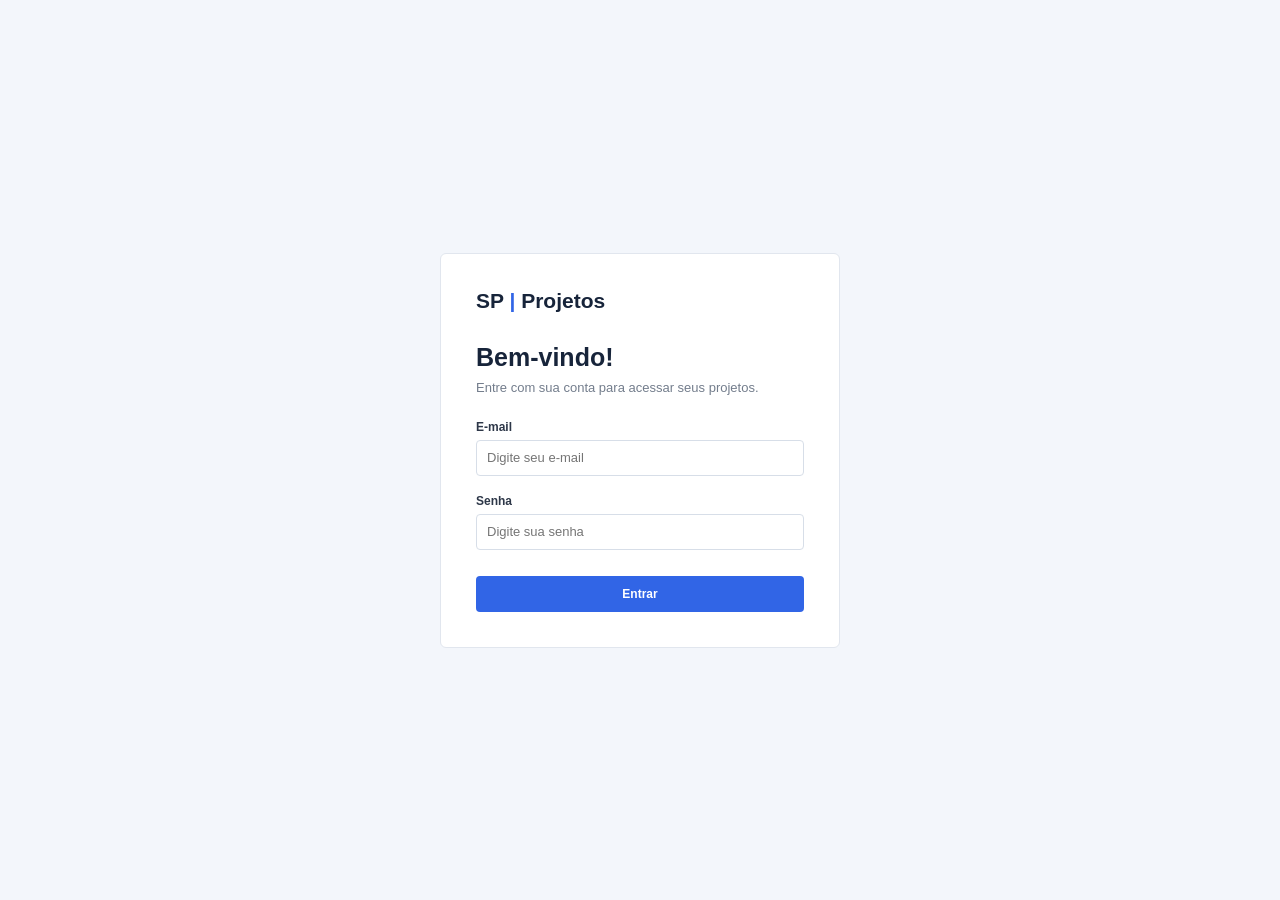
==== frontend/login.html @ 1e91a28c "feat: aprimora interface e funcionalidades do sistema de projetos" ====
<!DOCTYPE html>
<html lang="pt-BR">

<head>
    <meta charset="UTF-8">
    <meta name="viewport" content="width=device-width, initial-scale=1.0">

    <title>Login | Sistema de Projetos</title>

    <link rel="stylesheet" href="/frontend/css/style.css">
</head>

<body>

    <main class="pagina-login">

        <section class="painel-login">

            <div class="marca-login">
                SP <span>|</span> Projetos
            </div>

            <h1>Bem-vindo!</h1>

            <p class="descricao-login">
                Entre com sua conta para acessar seus projetos.
            </p>

            <form id="formLogin">

                <div class="campo">
                    <label for="email">E-mail</label>

                    <input
                        type="email"
                        id="email"
                        placeholder="Digite seu e-mail"
                        required
                    >
                </div>

                <div class="campo">
                    <label for="senha">Senha</label>

                    <input
                        type="password"
                        id="senha"
                        placeholder="Digite sua senha"
                        required
                    >
                </div>

                <p id="mensagemLogin" role="status"></p>

                <button
                    type="submit"
                    class="botao botao-principal botao-login"
                >
                    Entrar
                </button>

            </form>

        </section>

    </main>

    <script src="/frontend/js/login.js"></script>

</body>
</html>
---- frontend/css/style.css ----
* {
    box-sizing: border-box;
}

:root {
    --azul-escuro: #17243a;
    --azul-sidebar: #1d2d45;
    --azul: #3165e6;
    --fundo: #f3f6fb;
    --branco: #ffffff;
    --texto: #2d3748;
    --cinza: #737d8c;
    --borda: #e1e6ee;
}

html {
    scroll-behavior: smooth;
}

body {
    margin: 0;
    font-family: Arial, sans-serif;
    color: var(--texto);
    background: var(--fundo);
}

/* Layout principal */

.layout {
    min-height: 100vh;
    display: flex;
}

/* Menu lateral */

.sidebar {
    width: 210px;
    flex: 0 0 210px;
    min-height: 100vh;
    padding: 25px 15px;
    background: var(--azul-sidebar);
}

.marca {
    padding: 0 5px;
    color: var(--branco);
    font-size: 19px;
    font-weight: 700;
    white-space: nowrap;
}

.marca span {
    color: #aebbd0;
}

.menu {
    display: flex;
    flex-direction: column;
    gap: 8px;
    margin-top: 40px;
}

.menu a {
    display: block;
    padding: 12px;
    border-radius: 5px;
    color: #e8edf5;
    font-size: 14px;
    text-decoration: none;
    transition: background-color 0.15s ease;
}

.menu a:hover {
    background: rgba(255, 255, 255, 0.09);
}

.menu a.ativo {
    color: var(--branco);
    font-weight: 700;
    background: var(--azul);
}

/* Área da aplicação */

.area-aplicacao {
    min-width: 0;
    flex: 1;
    display: flex;
    flex-direction: column;
}

/* Barra superior */

.barra-superior {
    min-height: 62px;
    display: flex;
    align-items: center;
    justify-content: space-between;
    gap: 16px;
    padding: 15px 25px;
    background: var(--branco);
    border-bottom: 1px solid var(--borda);
}

.barra-superior strong {
    color: var(--azul-escuro);
    font-size: 20px;
}

.barra-superior span {
    color: var(--cinza);
    font-size: 14px;
}

/* Conteúdo principal */

main {
    width: 100%;
    max-width: 1500px;
    margin: 0 auto;
    padding: 25px;
    flex: 1;
}

.introducao {
    margin-bottom: 22px;
}

.introducao h1 {
    margin: 0 0 5px;
    color: var(--azul-escuro);
    font-size: 25px;
}

.introducao p {
    margin: 0;
    color: var(--cinza);
    font-size: 14px;
}

/* Cards estatísticos */

.cards-estatisticas {
    display: grid;
    grid-template-columns: repeat(4, minmax(0, 1fr));
    gap: 15px;
    margin-bottom: 22px;
}

.card-estatistica {
    min-height: 100px;
    display: flex;
    flex-direction: column;
    justify-content: center;
    gap: 8px;
    padding: 15px;
    background: var(--branco);
    border: 1px solid var(--borda);
    border-radius: 6px;
}

.card-estatistica span {
    color: var(--cinza);
    font-size: 12px;
}

.card-estatistica strong {
    font-size: 25px;
}

.card-estatistica.azul strong {
    color: #3165e6;
}

.card-estatistica.verde strong {
    color: #1e965f;
}

.card-estatistica.laranja strong {
    color: #dc9123;
}

.card-estatistica.roxo strong {
    color: #7d5ac8;
}

/* Painéis */

.painel {
    margin-bottom: 22px;
    padding: 20px;
    background: var(--branco);
    border: 1px solid var(--borda);
    border-radius: 6px;
}

.painel h2 {
    margin: 0;
    color: var(--azul-escuro);
    font-size: 18px;
}

/* Formulário */

.campos-formulario {
    display: grid;
    grid-template-columns: repeat(2, minmax(0, 1fr));
    gap: 15px;
    margin-top: 18px;
}

.campo {
    display: flex;
    flex-direction: column;
    gap: 6px;
}

.campo label {
    color: var(--texto);
    font-size: 12px;
    font-weight: 700;
}

.campo input,
.campo select,
.controles-lista input {
    width: 100%;
    min-height: 36px;
    padding: 8px 10px;
    color: var(--texto);
    background: #fff;
    border: 1px solid #d7dee8;
    border-radius: 4px;
    font: inherit;
    font-size: 13px;
}

.campo input:focus,
.campo select:focus,
.controles-lista input:focus {
    outline: 2px solid rgba(49, 101, 230, 0.18);
    border-color: var(--azul);
}

/* Botões do formulário */

.acoes-formulario {
    display: flex;
    justify-content: flex-end;
    gap: 10px;
    margin-top: 18px;
}

.botao {
    min-height: 36px;
    padding: 9px 15px;
    border: 0;
    border-radius: 4px;
    font-size: 12px;
    font-weight: 700;
    cursor: pointer;
}

.botao-principal {
    color: var(--branco);
    background: var(--azul);
}

.botao-principal:hover {
    background: #2453c7;
}

.botao-secundario {
    color: #ffffff;
    background: #be3741;
}

.botao-secundario:hover {
    background: #a92f38;
}

/* Lista de projetos */

.cabecalho-lista {
    display: flex;
    align-items: center;
    justify-content: space-between;
    gap: 15px;
    margin-bottom: 16px;
}

#mensagem {
    margin: 6px 0 0;
    color: var(--cinza);
    font-size: 12px;
}

.controles-lista {
    width: min(260px, 100%);
}

/* Tabela */

.tabela-container {
    width: 100%;
    overflow-x: auto;
    border: 1px solid #ebeff4;
    border-radius: 4px;
}

table {
    width: 100%;
    border-collapse: collapse;
    text-align: left;
    font-size: 13px;
}

thead {
    background: #f5f7fb;
}

th,
td {
    padding: 12px 14px;
    border-bottom: 1px solid #ebeff4;
}

th {
    color: var(--texto);
    font-weight: 700;
    white-space: nowrap;
}

td {
    color: #4c596b;
    overflow-wrap: anywhere;
}

tbody tr:last-child td {
    border-bottom: 0;
}

tbody tr:hover {
    background: #fafbfd;
}

.coluna-id {
    width: 65px;
    text-align: center;
}

.coluna-acoes {
    width: 110px;
    text-align: center;
}

.estado-vazio {
    padding: 22px;
    color: var(--cinza);
    text-align: center;
}

/* Botão de exclusão */

.botao-excluir {
    padding: 8px 12px;
    color: var(--branco);
    background: #be3741;
    border: 0;
    border-radius: 4px;
    font-size: 12px;
    font-weight: 700;
    cursor: pointer;
}

.botao-excluir:hover {
    background: #e5e7eb;
    border-radius: 4px;
}

.botao-editar:hover {
    background: #e5e7eb;
    border-radius: 4px;
}

/* Rodapé */

footer {
    display: flex;
    justify-content: space-between;
    gap: 12px;
    padding: 18px 25px;
    color: #cbd4e2;
    background: var(--azul-escuro);
    font-size: 12px;
}

/* Responsividade */

@media (max-width: 900px) {

    .cards-estatisticas {
        grid-template-columns: repeat(2, minmax(0, 1fr));
    }

    .sidebar {
        width: 175px;
        flex-basis: 175px;
    }
}

@media (max-width: 650px) {

    .layout {
        display: block;
    }

    .sidebar {
        width: 100%;
        min-height: auto;
        padding: 16px;
    }

    .menu {
        flex-direction: row;
        flex-wrap: wrap;
        gap: 5px;
        margin-top: 15px;
    }

    .menu a {
        padding: 9px 10px;
        font-size: 12px;
    }

    .barra-superior {
        padding: 13px 16px;
    }

    .barra-superior strong {
        font-size: 16px;
    }

    main {
        padding: 20px 15px;
    }

    .cards-estatisticas {
        gap: 10px;
    }

    .card-estatistica {
        min-height: 88px;
        padding: 12px;
    }

    .campos-formulario {
        grid-template-columns: 1fr;
    }

    .cabecalho-lista {
        align-items: stretch;
        flex-direction: column;
    }

    .controles-lista {
        width: 100%;
    }

    footer {
        flex-direction: column;
        padding: 16px;
    }
}

/* Página de login */

.pagina-login {
    min-height: 100vh;
    display: flex;
    align-items: center;
    justify-content: center;
    padding: 20px;
}

.painel-login {
    width: 100%;
    max-width: 400px;
    padding: 35px;
    background: var(--branco);
    border: 1px solid var(--borda);
    border-radius: 6px;
}

.marca-login {
    margin-bottom: 30px;
    color: var(--azul-escuro);
    font-size: 21px;
    font-weight: 700;
}

.marca-login span {
    color: var(--azul);
}

.painel-login h1 {
    margin: 0 0 8px;
    color: var(--azul-escuro);
    font-size: 25px;
}

.descricao-login {
    margin: 0 0 25px;
    color: var(--cinza);
    font-size: 13px;
}

.painel-login .campo {
    margin-bottom: 18px;
}

.botao-login {
    width: 100%;
    margin-top: 8px;
}

#mensagemLogin {
    color: #be3741;
    font-size: 13px;
}

.acoes-usuario {
    display: flex;
    align-items: center;
    gap: 15px;
}

/* Popup de edição */
.popup {
    display: none;
    position: fixed;
    z-index: 1000;
    top: 0;
    left: 0;
    width: 100%;
    height: 100%;
    background-color: rgba(0, 0, 0, 0.5);
    justify-content: center;
    align-items: center;
}

.conteudo-popup {
    background-color: white;
    padding: 30px;
    border-radius: 10px;
    width: 90%;
    max-width: 500px;
    box-shadow: 0 4px 15px rgba(0, 0, 0, 0.2);
}

.conteudo-popup h2 {
    margin-top: 0;
    margin-bottom: 20px;
}

.conteudo-popup .campo {
    margin-bottom: 15px;
}

.conteudo-popup input,
.conteudo-popup select {
    width: 100%;
    box-sizing: border-box;
}

.conteudo-popup .acoes-formulario {
    display: flex;
    justify-content: flex-end;
    gap: 10px;
    margin-top: 20px;
}

/* Botões de ação da tabela */
.botao-editar,
.botao-excluir {
    background: none;
    border: none;
    font-size: 20px;
    cursor: pointer;
    padding: 4px 8px;
}

.botao-editar {
    color: #3165E6;
}

.botao-excluir {
    color: #BE3741;
}
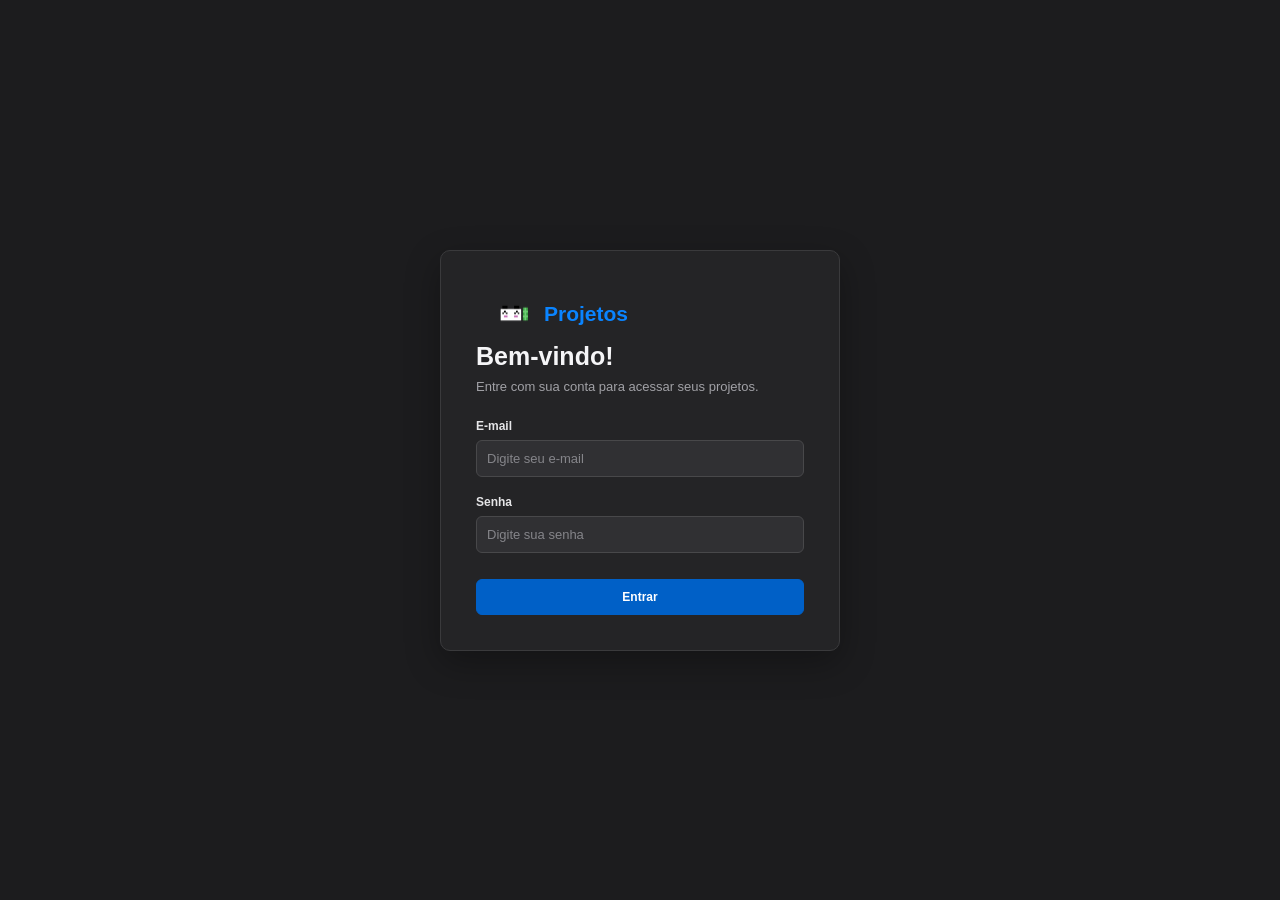
==== commit b87a4761: "gráficos" ====
--- a/frontend/login.html
+++ b/frontend/login.html
@@ -9,6 +9,7 @@
     <title>Login | Sistema de Projetos</title>
 
     <link rel="stylesheet" href="/frontend/css/style.css">
+    
 </head>
 
 <body>
@@ -17,10 +18,11 @@
 
         <section class="painel-login">
 
-            <div class="marca-login">
-                SP <span>|</span> Projetos
+            <div class="marca">
+                <img src="/frontend/img/logo4.png" alt="Logo">
+                <span>Projetos</span>
             </div>
-
+            
             <h1>Bem-vindo!</h1>
 
             <p class="descricao-login">
--- a/frontend/css/style.css
+++ b/frontend/css/style.css
@@ -1,17 +1,22 @@
-
 * {
     box-sizing: border-box;
 }
 
 :root {
-    --azul-escuro: #17243a;
-    --azul-sidebar: #1d2d45;
-    --azul: #3165e6;
-    --fundo: #f3f6fb;
-    --branco: #ffffff;
-    --texto: #2d3748;
-    --cinza: #737d8c;
-    --borda: #e1e6ee;
+    --preto: #171719;
+    --preto-sidebar: #19191b;
+    --fundo: #1c1c1e;
+    --superficie: #242426;
+    --superficie-secundaria: #303033;
+
+    --accento: #0a84ff;
+    --accento-hover: #409cff;
+    --accento-escuro: #0060c7;
+
+    --branco: #f5f5f7;
+    --texto: #e5e5e7;
+    --cinza: #a1a1a6;
+    --borda: #3a3a3c;
 }
 
 html {
@@ -20,7 +25,8 @@
 
 body {
     margin: 0;
-    font-family: Arial, sans-serif;
+    font-family: -apple-system, BlinkMacSystemFont,
+             "SF Pro Display", "Segoe UI", sans-serif;
     color: var(--texto);
     background: var(--fundo);
 }
@@ -39,7 +45,8 @@
     flex: 0 0 210px;
     min-height: 100vh;
     padding: 25px 15px;
-    background: var(--azul-sidebar);
+    background: var(--preto-sidebar);
+    border-right: 1px solid var(--borda);
 }
 
 .marca {
@@ -51,34 +58,35 @@
 }
 
 .marca span {
-    color: #aebbd0;
+    color: var(--accento);
 }
 
 .menu {
     display: flex;
     flex-direction: column;
-    gap: 8px;
+    gap: 6px;
     margin-top: 40px;
 }
 
 .menu a {
     display: block;
-    padding: 12px;
-    border-radius: 5px;
-    color: #e8edf5;
+    padding: 11px 12px;
+    border-radius: 6px;
+    color: var(--cinza);
     font-size: 14px;
     text-decoration: none;
-    transition: background-color 0.15s ease;
+    transition: background-color 0.15s ease, color 0.15s ease;
 }
 
 .menu a:hover {
-    background: rgba(255, 255, 255, 0.09);
+    background: #29292c;
+    color: var(--branco);
 }
 
 .menu a.ativo {
     color: var(--branco);
-    font-weight: 700;
-    background: var(--azul);
+    font-weight: 600;
+    background: #353538;
 }
 
 /* Área da aplicação */
@@ -99,18 +107,18 @@
     justify-content: space-between;
     gap: 16px;
     padding: 15px 25px;
-    background: var(--branco);
+    background: #222224;
     border-bottom: 1px solid var(--borda);
 }
 
 .barra-superior strong {
-    color: var(--azul-escuro);
-    font-size: 20px;
+    color: var(--branco);
+    font-size: 19px;
 }
 
 .barra-superior span {
     color: var(--cinza);
-    font-size: 14px;
+    font-size: 13px;
 }
 
 /* Conteúdo principal */
@@ -128,9 +136,9 @@
 }
 
 .introducao h1 {
-    margin: 0 0 5px;
-    color: var(--azul-escuro);
-    font-size: 25px;
+    margin: 0 0 6px;
+    color: var(--branco);
+    font-size: 24px;
 }
 
 .introducao p {
@@ -154,10 +162,10 @@
     flex-direction: column;
     justify-content: center;
     gap: 8px;
-    padding: 15px;
-    background: var(--branco);
+    padding: 16px;
+    background: var(--superficie);
     border: 1px solid var(--borda);
-    border-radius: 6px;
+    border-radius: 8px;
 }
 
 .card-estatistica span {
@@ -166,23 +174,26 @@
 }
 
 .card-estatistica strong {
+    color: var(--branco);
     font-size: 25px;
 }
 
+/* Cores dos números dos cards */
+
 .card-estatistica.azul strong {
-    color: #3165e6;
+    color: #0a84ff;
+}
+
+.card-estatistica.roxo strong {
+    color: #bf5af2;
 }
 
 .card-estatistica.verde strong {
-    color: #1e965f;
+    color: #30d158;
 }
 
 .card-estatistica.laranja strong {
-    color: #dc9123;
-}
-
-.card-estatistica.roxo strong {
-    color: #7d5ac8;
+    color: #ff9f0a;
 }
 
 /* Painéis */
@@ -190,15 +201,26 @@
 .painel {
     margin-bottom: 22px;
     padding: 20px;
-    background: var(--branco);
+    background: var(--superficie);
     border: 1px solid var(--borda);
-    border-radius: 6px;
+    border-radius: 8px;
+}
+
+.grafico-container {
+    position: relative;
+    height: 300px;
+    margin-top: 18px;
+}
+
+#graficoStatus {
+    max-height: 300px;
 }
 
 .painel h2 {
     margin: 0;
-    color: var(--azul-escuro);
-    font-size: 18px;
+    color: var(--branco);
+    font-size: 17px;
+    font-weight: 600;
 }
 
 /* Formulário */
@@ -213,37 +235,48 @@
 .campo {
     display: flex;
     flex-direction: column;
-    gap: 6px;
+    gap: 7px;
 }
 
 .campo label {
     color: var(--texto);
     font-size: 12px;
-    font-weight: 700;
+    font-weight: 600;
 }
 
 .campo input,
 .campo select,
 .controles-lista input {
     width: 100%;
-    min-height: 36px;
+    min-height: 37px;
     padding: 8px 10px;
     color: var(--texto);
-    background: #fff;
-    border: 1px solid #d7dee8;
-    border-radius: 4px;
+    background: var(--superficie-secundaria);
+    border: 1px solid #48484a;
+    border-radius: 6px;
     font: inherit;
     font-size: 13px;
+}
+
+.campo input::placeholder,
+.controles-lista input::placeholder {
+    color: #85858a;
 }
 
 .campo input:focus,
 .campo select:focus,
 .controles-lista input:focus {
-    outline: 2px solid rgba(49, 101, 230, 0.18);
-    border-color: var(--azul);
-}
-
-/* Botões do formulário */
+    outline: none;
+    border-color: var(--accento);
+    box-shadow: 0 0 0 2px rgba(10, 132, 255, 0.18);
+}
+
+.campo select option {
+    color: var(--texto);
+    background: var(--superficie);
+}
+
+/* Botões */
 
 .acoes-formulario {
     display: flex;
@@ -256,28 +289,46 @@
     min-height: 36px;
     padding: 9px 15px;
     border: 0;
-    border-radius: 4px;
+    border-radius: 6px;
     font-size: 12px;
-    font-weight: 700;
+    font-weight: 600;
     cursor: pointer;
-}
+    transition: all 0.15s ease;
+}
+
+/* Cadastrar projeto */
 
 .botao-principal {
-    color: var(--branco);
-    background: var(--azul);
+    color: #ffffff;
+    background-color: var(--accento-escuro);
+    border: 1px solid var(--accento-escuro);
 }
 
 .botao-principal:hover {
-    background: #2453c7;
-}
+    color: #ffffff;
+    background-color: var(--accento);
+    border-color: var(--accento);
+}
+
+/* Limpar e Sair */
 
 .botao-secundario {
+    color: #f5e9eb;
+    background-color: #59343b;
+    border: 1px solid #59343b;
+}
+
+.botao-secundario:hover {
     color: #ffffff;
-    background: #be3741;
-}
-
-.botao-secundario:hover {
-    background: #a92f38;
+    background-color: #70434b;
+    border-color: #70434b;
+}
+
+/* Foco */
+
+.botao:focus-visible {
+    outline: 2px solid var(--accento);
+    outline-offset: 3px;
 }
 
 /* Lista de projetos */
@@ -305,8 +356,8 @@
 .tabela-container {
     width: 100%;
     overflow-x: auto;
-    border: 1px solid #ebeff4;
-    border-radius: 4px;
+    border: 1px solid var(--borda);
+    border-radius: 7px;
 }
 
 table {
@@ -317,23 +368,29 @@
 }
 
 thead {
-    background: #f5f7fb;
+    background: #303033;
 }
 
 th,
 td {
     padding: 12px 14px;
-    border-bottom: 1px solid #ebeff4;
+    border-bottom: 1px solid var(--borda);
+    border-right: 1px solid var(--borda);
+}
+
+th:last-child,
+td:last-child {
+    border-right: none;
 }
 
 th {
     color: var(--texto);
-    font-weight: 700;
+    font-weight: 600;
     white-space: nowrap;
 }
 
 td {
-    color: #4c596b;
+    color: #c7c7cc;
     overflow-wrap: anywhere;
 }
 
@@ -342,7 +399,7 @@
 }
 
 tbody tr:hover {
-    background: #fafbfd;
+    background: #303033;
 }
 
 .coluna-id {
@@ -361,29 +418,6 @@
     text-align: center;
 }
 
-/* Botão de exclusão */
-
-.botao-excluir {
-    padding: 8px 12px;
-    color: var(--branco);
-    background: #be3741;
-    border: 0;
-    border-radius: 4px;
-    font-size: 12px;
-    font-weight: 700;
-    cursor: pointer;
-}
-
-.botao-excluir:hover {
-    background: #e5e7eb;
-    border-radius: 4px;
-}
-
-.botao-editar:hover {
-    background: #e5e7eb;
-    border-radius: 4px;
-}
-
 /* Rodapé */
 
 footer {
@@ -391,8 +425,9 @@
     justify-content: space-between;
     gap: 12px;
     padding: 18px 25px;
-    color: #cbd4e2;
-    background: var(--azul-escuro);
+    color: var(--cinza);
+    background: var(--preto);
+    border-top: 1px solid var(--borda);
     font-size: 12px;
 }
 
@@ -482,31 +517,33 @@
     align-items: center;
     justify-content: center;
     padding: 20px;
+    background: var(--fundo);
 }
 
 .painel-login {
     width: 100%;
     max-width: 400px;
     padding: 35px;
-    background: var(--branco);
+    background: var(--superficie);
     border: 1px solid var(--borda);
-    border-radius: 6px;
+    border-radius: 10px;
+    box-shadow: 0 12px 35px rgba(0, 0, 0, 0.3);
 }
 
 .marca-login {
     margin-bottom: 30px;
-    color: var(--azul-escuro);
+    color: var(--branco);
     font-size: 21px;
     font-weight: 700;
 }
 
 .marca-login span {
-    color: var(--azul);
+    color: var(--accento);
 }
 
 .painel-login h1 {
     margin: 0 0 8px;
-    color: var(--azul-escuro);
+    color: var(--branco);
     font-size: 25px;
 }
 
@@ -526,9 +563,11 @@
 }
 
 #mensagemLogin {
-    color: #be3741;
+    color: #e08089;
     font-size: 13px;
 }
+
+/* Ações do usuário */
 
 .acoes-usuario {
     display: flex;
@@ -537,6 +576,7 @@
 }
 
 /* Popup de edição */
+
 .popup {
     display: none;
     position: fixed;
@@ -545,21 +585,24 @@
     left: 0;
     width: 100%;
     height: 100%;
-    background-color: rgba(0, 0, 0, 0.5);
+    background-color: rgba(0, 0, 0, 0.65);
     justify-content: center;
     align-items: center;
 }
 
 .conteudo-popup {
-    background-color: white;
+    color: var(--texto);
+    background-color: #29292c;
     padding: 30px;
+    border: 1px solid #444447;
     border-radius: 10px;
     width: 90%;
     max-width: 500px;
-    box-shadow: 0 4px 15px rgba(0, 0, 0, 0.2);
+    box-shadow: 0 12px 35px rgba(0, 0, 0, 0.4);
 }
 
 .conteudo-popup h2 {
+    color: var(--branco);
     margin-top: 0;
     margin-bottom: 20px;
 }
@@ -581,21 +624,54 @@
     margin-top: 20px;
 }
 
-/* Botões de ação da tabela */
-.botao-editar,
-.botao-excluir {
-    background: none;
-    border: none;
-    font-size: 20px;
-    cursor: pointer;
-    padding: 4px 8px;
-}
-
-.botao-editar {
-    color: #3165E6;
-}
-
-.botao-excluir {
-    color: #BE3741;
-}
-
+/* Navegação entre telas */
+
+.tela {
+    display: none;
+}
+
+.tela.ativa {
+    display: block;
+}
+
+/* Organização dos gráficos */
+
+.graficos-superiores {
+    display: grid;
+    grid-template-columns: repeat(2, minmax(0, 1fr));
+    gap: 20px;
+}
+
+@media (max-width: 768px) {
+    .graficos-superiores {
+        grid-template-columns: 1fr;
+    }
+}
+
+.marca {
+    display: flex;
+    align-items: center;
+    gap: 12px;
+    padding: 10px 20px;
+    font-size: 21px;
+    font-weight: 650;
+    color: var(--branco);
+}
+
+.marca img {
+    width: 36px;
+    height: 36px;
+    object-fit: contain;
+}
+
+#botaoLimpar,
+#botaoSair {
+    color: #000000;
+}
+
+.coluna-acoes {
+    display: flex;
+    align-items: center;
+    justify-content: center;
+    gap: 8px;
+}
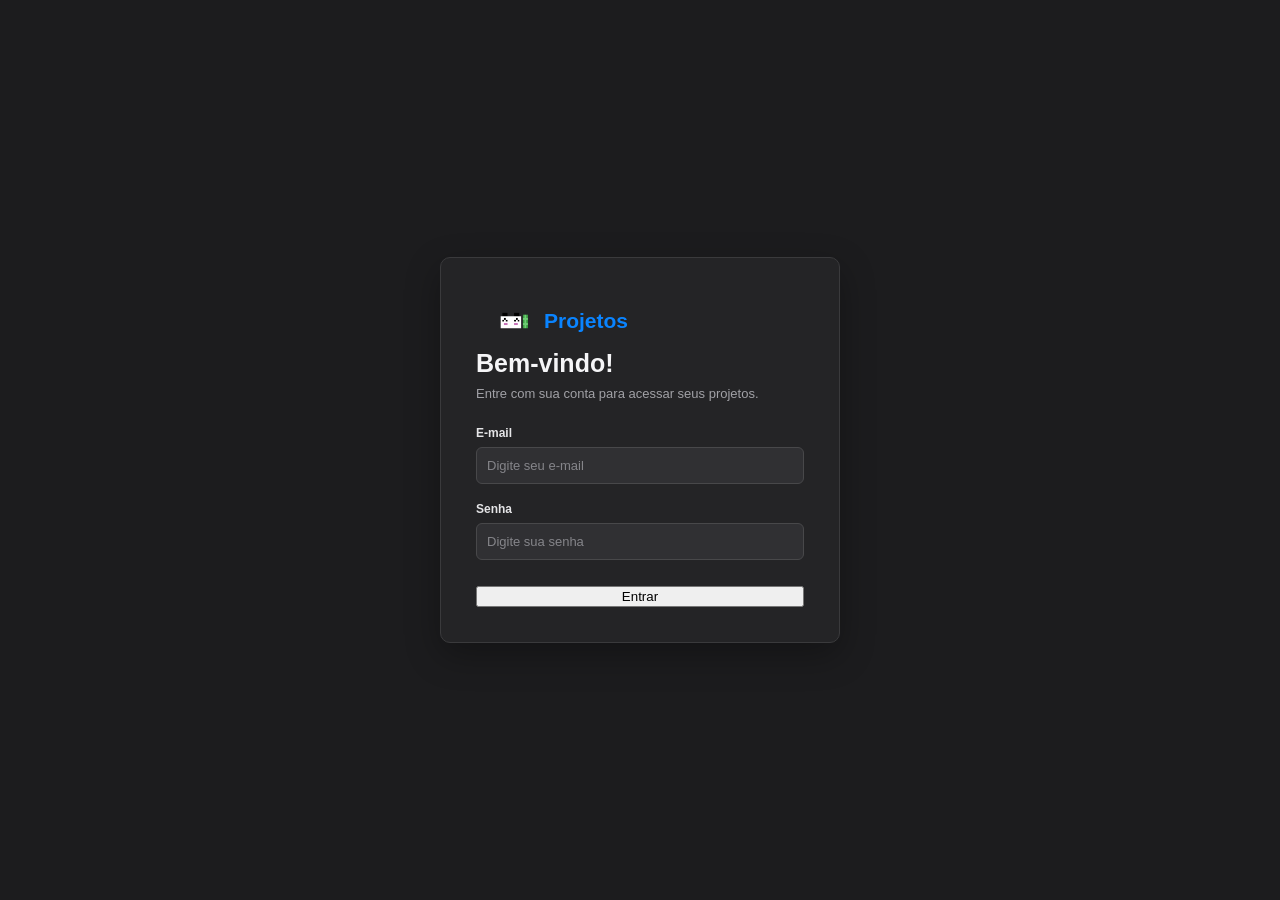
==== commit 6d8b8dcc: "mobile first" ====
--- a/frontend/login.html
+++ b/frontend/login.html
@@ -8,6 +8,7 @@
 
     <title>Login | Sistema de Projetos</title>
 
+    <link rel="stylesheet" href="https://bootswatch.com/5/cerulean/bootstrap.min.css">
     <link rel="stylesheet" href="/frontend/css/style.css">
     
 </head>
@@ -37,6 +38,7 @@
                     <input
                         type="email"
                         id="email"
+                        class="form-control"
                         placeholder="Digite seu e-mail"
                         required
                     >
@@ -48,6 +50,7 @@
                     <input
                         type="password"
                         id="senha"
+                        class="form-control"
                         placeholder="Digite sua senha"
                         required
                     >
@@ -57,7 +60,7 @@
 
                 <button
                     type="submit"
-                    class="botao botao-principal botao-login"
+                    class="btn btn-primary botao-login"
                 >
                     Entrar
                 </button>
--- a/frontend/css/style.css
+++ b/frontend/css/style.css
@@ -1,3 +1,4 @@
+
 * {
     box-sizing: border-box;
 }
@@ -26,19 +27,30 @@
 body {
     margin: 0;
     font-family: -apple-system, BlinkMacSystemFont,
-             "SF Pro Display", "Segoe UI", sans-serif;
+        "SF Pro Display", "Segoe UI", sans-serif;
     color: var(--texto);
     background: var(--fundo);
 }
 
-/* Layout principal */
+/* ========================================
+   LAYOUT PRINCIPAL
+   ======================================== */
 
 .layout {
     min-height: 100vh;
     display: flex;
 }
 
-/* Menu lateral */
+.area-aplicacao {
+    min-width: 0;
+    flex: 1;
+    display: flex;
+    flex-direction: column;
+}
+
+/* ========================================
+   MENU LATERAL
+   ======================================== */
 
 .sidebar {
     width: 210px;
@@ -50,15 +62,24 @@
 }
 
 .marca {
-    padding: 0 5px;
-    color: var(--branco);
-    font-size: 19px;
-    font-weight: 700;
+    display: flex;
+    align-items: center;
+    gap: 12px;
+    padding: 10px 20px;
+    color: var(--branco);
+    font-size: 21px;
+    font-weight: 650;
     white-space: nowrap;
 }
 
 .marca span {
     color: var(--accento);
+}
+
+.marca img {
+    width: 36px;
+    height: 36px;
+    object-fit: contain;
 }
 
 .menu {
@@ -89,16 +110,9 @@
     background: #353538;
 }
 
-/* Área da aplicação */
-
-.area-aplicacao {
-    min-width: 0;
-    flex: 1;
-    display: flex;
-    flex-direction: column;
-}
-
-/* Barra superior */
+/* ========================================
+   BARRA SUPERIOR
+   ======================================== */
 
 .barra-superior {
     min-height: 62px;
@@ -121,7 +135,15 @@
     font-size: 13px;
 }
 
-/* Conteúdo principal */
+.acoes-usuario {
+    display: flex;
+    align-items: center;
+    gap: 15px;
+}
+
+/* ========================================
+   CONTEÚDO PRINCIPAL
+   ======================================== */
 
 main {
     width: 100%;
@@ -147,7 +169,9 @@
     font-size: 14px;
 }
 
-/* Cards estatísticos */
+/* ========================================
+   CARDS ESTATÍSTICOS
+   ======================================== */
 
 .cards-estatisticas {
     display: grid;
@@ -178,8 +202,6 @@
     font-size: 25px;
 }
 
-/* Cores dos números dos cards */
-
 .card-estatistica.azul strong {
     color: #0a84ff;
 }
@@ -196,7 +218,9 @@
     color: #ff9f0a;
 }
 
-/* Painéis */
+/* ========================================
+   PAINÉIS E GRÁFICOS
+   ======================================== */
 
 .painel {
     margin-bottom: 22px;
@@ -206,6 +230,13 @@
     border-radius: 8px;
 }
 
+.painel h2 {
+    margin: 0;
+    color: var(--branco);
+    font-size: 17px;
+    font-weight: 600;
+}
+
 .grafico-container {
     position: relative;
     height: 300px;
@@ -216,14 +247,15 @@
     max-height: 300px;
 }
 
-.painel h2 {
-    margin: 0;
-    color: var(--branco);
-    font-size: 17px;
-    font-weight: 600;
-}
-
-/* Formulário */
+.graficos-superiores {
+    display: grid;
+    grid-template-columns: repeat(2, minmax(0, 1fr));
+    gap: 20px;
+}
+
+/* ========================================
+   FORMULÁRIOS
+   ======================================== */
 
 .campos-formulario {
     display: grid;
@@ -276,7 +308,10 @@
     background: var(--superficie);
 }
 
-/* Botões */
+/* ========================================
+   LAYOUT DOS BOTÕES
+   Bootstrap controla a aparência.
+   ======================================== */
 
 .acoes-formulario {
     display: flex;
@@ -285,53 +320,14 @@
     margin-top: 18px;
 }
 
-.botao {
-    min-height: 36px;
-    padding: 9px 15px;
-    border: 0;
-    border-radius: 6px;
-    font-size: 12px;
-    font-weight: 600;
-    cursor: pointer;
-    transition: all 0.15s ease;
-}
-
-/* Cadastrar projeto */
-
-.botao-principal {
-    color: #ffffff;
-    background-color: var(--accento-escuro);
-    border: 1px solid var(--accento-escuro);
-}
-
-.botao-principal:hover {
-    color: #ffffff;
-    background-color: var(--accento);
-    border-color: var(--accento);
-}
-
-/* Limpar e Sair */
-
-.botao-secundario {
-    color: #f5e9eb;
-    background-color: #59343b;
-    border: 1px solid #59343b;
-}
-
-.botao-secundario:hover {
-    color: #ffffff;
-    background-color: #70434b;
-    border-color: #70434b;
-}
-
-/* Foco */
-
-.botao:focus-visible {
-    outline: 2px solid var(--accento);
-    outline-offset: 3px;
-}
-
-/* Lista de projetos */
+#botaoLimpar,
+#botaoSair {
+    color: #000000;
+}
+
+/* ========================================
+   LISTA DE PROJETOS
+   ======================================== */
 
 .cabecalho-lista {
     display: flex;
@@ -351,7 +347,9 @@
     width: min(260px, 100%);
 }
 
-/* Tabela */
+/* ========================================
+   TABELA
+   ======================================== */
 
 .tabela-container {
     width: 100%;
@@ -418,7 +416,9 @@
     text-align: center;
 }
 
-/* Rodapé */
+/* ========================================
+   RODAPÉ
+   ======================================== */
 
 footer {
     display: flex;
@@ -431,85 +431,9 @@
     font-size: 12px;
 }
 
-/* Responsividade */
-
-@media (max-width: 900px) {
-
-    .cards-estatisticas {
-        grid-template-columns: repeat(2, minmax(0, 1fr));
-    }
-
-    .sidebar {
-        width: 175px;
-        flex-basis: 175px;
-    }
-}
-
-@media (max-width: 650px) {
-
-    .layout {
-        display: block;
-    }
-
-    .sidebar {
-        width: 100%;
-        min-height: auto;
-        padding: 16px;
-    }
-
-    .menu {
-        flex-direction: row;
-        flex-wrap: wrap;
-        gap: 5px;
-        margin-top: 15px;
-    }
-
-    .menu a {
-        padding: 9px 10px;
-        font-size: 12px;
-    }
-
-    .barra-superior {
-        padding: 13px 16px;
-    }
-
-    .barra-superior strong {
-        font-size: 16px;
-    }
-
-    main {
-        padding: 20px 15px;
-    }
-
-    .cards-estatisticas {
-        gap: 10px;
-    }
-
-    .card-estatistica {
-        min-height: 88px;
-        padding: 12px;
-    }
-
-    .campos-formulario {
-        grid-template-columns: 1fr;
-    }
-
-    .cabecalho-lista {
-        align-items: stretch;
-        flex-direction: column;
-    }
-
-    .controles-lista {
-        width: 100%;
-    }
-
-    footer {
-        flex-direction: column;
-        padding: 16px;
-    }
-}
-
-/* Página de login */
+/* ========================================
+   PÁGINA DE LOGIN
+   ======================================== */
 
 .pagina-login {
     min-height: 100vh;
@@ -567,15 +491,9 @@
     font-size: 13px;
 }
 
-/* Ações do usuário */
-
-.acoes-usuario {
-    display: flex;
-    align-items: center;
-    gap: 15px;
-}
-
-/* Popup de edição */
+/* ========================================
+   POPUP DE EDIÇÃO
+   ======================================== */
 
 .popup {
     display: none;
@@ -624,7 +542,9 @@
     margin-top: 20px;
 }
 
-/* Navegação entre telas */
+/* ========================================
+   NAVEGAÇÃO ENTRE TELAS
+   ======================================== */
 
 .tela {
     display: none;
@@ -634,44 +554,258 @@
     display: block;
 }
 
-/* Organização dos gráficos */
-
-.graficos-superiores {
-    display: grid;
-    grid-template-columns: repeat(2, minmax(0, 1fr));
-    gap: 20px;
-}
-
-@media (max-width: 768px) {
+/* ========================================
+   RESPONSIVIDADE — MOBILE
+   ======================================== */
+
+@media (max-width: 650px) {
+
+    .layout {
+        display: block;
+        min-height: 100vh;
+    }
+
+    .sidebar {
+        width: 100%;
+        min-height: auto;
+        padding: 12px 15px;
+        border-right: none;
+        border-bottom: 1px solid var(--borda);
+    }
+
+    .marca {
+        padding: 5px;
+        font-size: 19px;
+    }
+
+    .marca img {
+        width: 30px;
+        height: 30px;
+    }
+
+    .menu {
+        flex-direction: row;
+        flex-wrap: wrap;
+        gap: 5px;
+        margin-top: 12px;
+    }
+
+    .menu a {
+        padding: 8px 10px;
+        font-size: 12px;
+    }
+
+    .barra-superior {
+        min-height: 55px;
+        padding: 12px 15px;
+        flex-wrap: wrap;
+    }
+
+    .barra-superior strong {
+        font-size: 15px;
+    }
+
+    .acoes-usuario {
+        gap: 8px;
+    }
+
+    .barra-superior span {
+        font-size: 11px;
+    }
+
+    main {
+        padding: 18px 12px;
+    }
+
+    .introducao h1 {
+        font-size: 21px;
+    }
+
+    .introducao p {
+        font-size: 12px;
+        line-height: 1.5;
+    }
+
+    .cards-estatisticas {
+        grid-template-columns: repeat(2, minmax(0, 1fr));
+        gap: 10px;
+    }
+
+    .card-estatistica {
+        min-height: 85px;
+        padding: 12px;
+    }
+
+    .card-estatistica span {
+        font-size: 11px;
+    }
+
+    .card-estatistica strong {
+        font-size: 22px;
+    }
+
     .graficos-superiores {
         grid-template-columns: 1fr;
-    }
-}
-
-.marca {
-    display: flex;
-    align-items: center;
-    gap: 12px;
-    padding: 10px 20px;
-    font-size: 21px;
-    font-weight: 650;
-    color: var(--branco);
-}
-
-.marca img {
-    width: 36px;
-    height: 36px;
-    object-fit: contain;
-}
-
-#botaoLimpar,
-#botaoSair {
-    color: #000000;
-}
-
-.coluna-acoes {
-    display: flex;
-    align-items: center;
-    justify-content: center;
-    gap: 8px;
-}+        gap: 0;
+    }
+
+    .painel {
+        padding: 15px;
+        margin-bottom: 15px;
+    }
+
+    .painel h2 {
+        font-size: 15px;
+    }
+
+    .grafico-container {
+        height: 240px;
+        margin-top: 15px;
+    }
+
+    .campos-formulario {
+        grid-template-columns: 1fr;
+        gap: 13px;
+    }
+
+    .campo label {
+        font-size: 12px;
+    }
+
+    .acoes-formulario {
+        flex-wrap: wrap;
+        gap: 8px;
+    }
+
+    .acoes-formulario .btn {
+        flex: 1;
+    }
+
+    .cabecalho-lista {
+        align-items: stretch;
+        flex-direction: column;
+    }
+
+    .controles-lista {
+        width: 100%;
+    }
+
+    .tabela-container {
+        overflow-x: auto;
+    }
+
+    table {
+        min-width: 750px;
+    }
+
+    .conteudo-popup {
+        width: calc(100% - 24px);
+        max-height: 90vh;
+        overflow-y: auto;
+        padding: 20px;
+    }
+
+    .conteudo-popup .acoes-formulario {
+        flex-direction: column-reverse;
+    }
+
+    .conteudo-popup .acoes-formulario .btn {
+        width: 100%;
+    }
+
+    footer {
+        flex-direction: column;
+        gap: 6px;
+        padding: 15px;
+        font-size: 11px;
+    }
+}
+
+/* ========================================
+   RESPONSIVIDADE — TABLETS
+   ======================================== */
+
+@media (min-width: 651px) and (max-width: 900px) {
+
+    .sidebar {
+        width: 175px;
+        flex-basis: 175px;
+        padding: 20px 10px;
+    }
+
+    main {
+        padding: 20px;
+    }
+
+    .cards-estatisticas {
+        grid-template-columns: repeat(2, minmax(0, 1fr));
+    }
+
+    .graficos-superiores {
+        grid-template-columns: 1fr;
+    }
+
+    .grafico-container {
+        height: 270px;
+    }
+
+    table {
+        min-width: 750px;
+    }
+}
+
+/* ========================================
+   RESPONSIVIDADE — LAPTOPS
+   ======================================== */
+
+@media (min-width: 901px) and (max-width: 1200px) {
+
+    .sidebar {
+        width: 190px;
+        flex-basis: 190px;
+    }
+
+    main {
+        padding: 22px;
+    }
+
+    .cards-estatisticas {
+        gap: 12px;
+    }
+
+    .card-estatistica {
+        padding: 13px;
+    }
+
+    .graficos-superiores {
+        gap: 15px;
+    }
+
+    .painel {
+        padding: 17px;
+    }
+}
+
+/* ========================================
+   RESPONSIVIDADE — DESKTOPS GRANDES
+   ======================================== */
+
+@media (min-width: 1201px) {
+
+    main {
+        padding: 30px;
+    }
+
+    .sidebar {
+        width: 230px;
+        flex-basis: 230px;
+    }
+
+    .cards-estatisticas {
+        gap: 18px;
+    }
+
+    .graficos-superiores {
+        gap: 22px;
+    }
+}
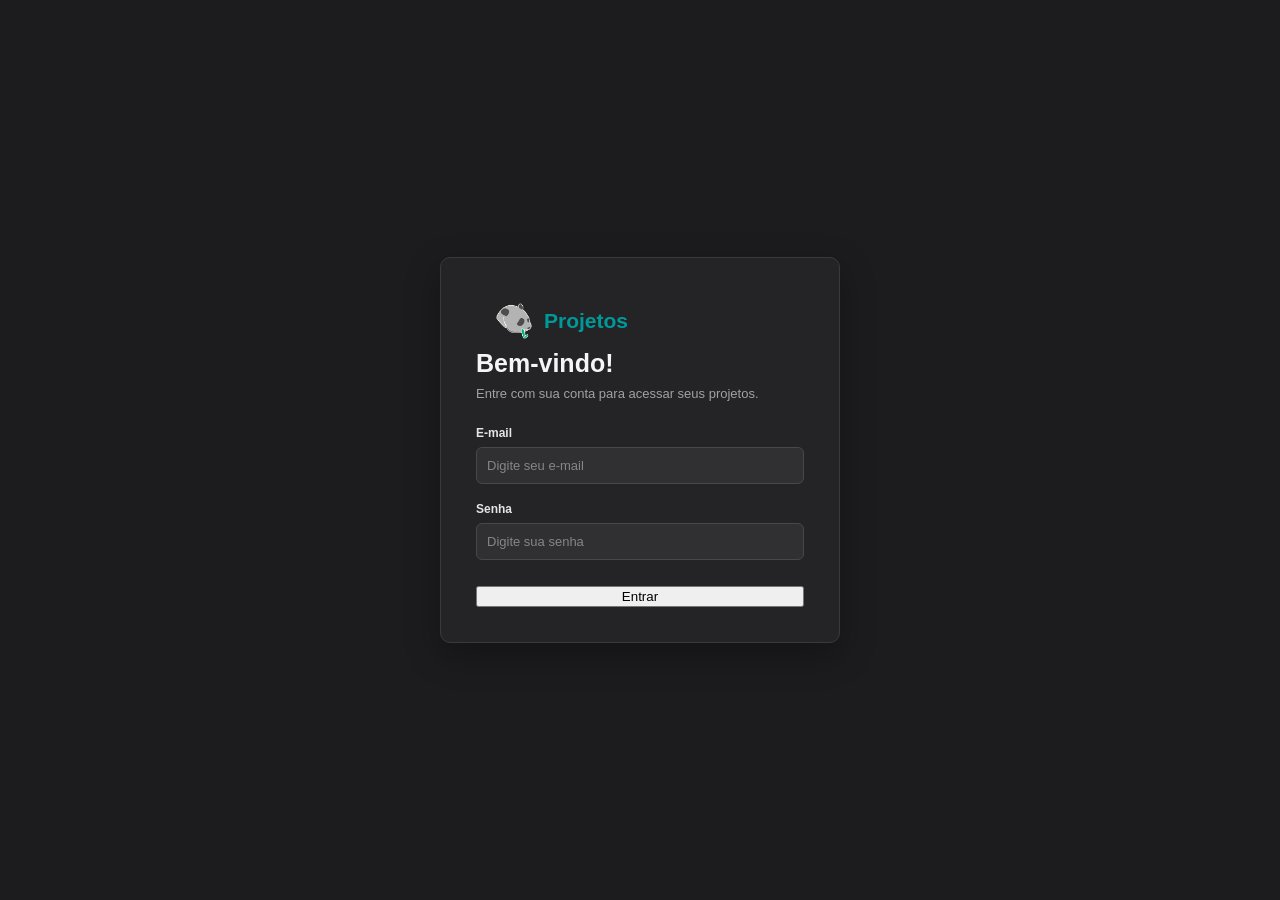
==== commit f6de612c: "charts" ====
--- a/frontend/login.html
+++ b/frontend/login.html
@@ -20,7 +20,7 @@
         <section class="painel-login">
 
             <div class="marca">
-                <img src="/frontend/img/logo4.png" alt="Logo">
+                <img src="/frontend/img/logo6.png" alt="Logo">
                 <span>Projetos</span>
             </div>
             
--- a/frontend/css/style.css
+++ b/frontend/css/style.css
@@ -10,9 +10,9 @@
     --superficie: #242426;
     --superficie-secundaria: #303033;
 
-    --accento: #0a84ff;
-    --accento-hover: #409cff;
-    --accento-escuro: #0060c7;
+    --accento: #009999;
+    --accento-hover: #00b3b3;
+    --accento-escuro: #01200f;
 
     --branco: #f5f5f7;
     --texto: #e5e5e7;
@@ -59,6 +59,20 @@
     padding: 25px 15px;
     background: var(--preto-sidebar);
     border-right: 1px solid var(--borda);
+    display: flex;
+    flex-direction: column;
+}
+
+/* BAMBU — SIDEBAR */
+
+.leaf-sidebar {
+    display: block;
+    width: 130px;
+    max-width: 100%;
+    height: auto;
+    margin: auto auto 10px;
+    object-fit: contain;
+    image-rendering: pixelated;
 }
 
 .marca {
@@ -169,6 +183,7 @@
     font-size: 14px;
 }
 
+
 /* ========================================
    CARDS ESTATÍSTICOS
    ======================================== */
@@ -181,42 +196,61 @@
 }
 
 .card-estatistica {
-    min-height: 100px;
-    display: flex;
-    flex-direction: column;
-    justify-content: center;
-    gap: 8px;
-    padding: 16px;
+    min-height: 75px;
+    display: flex;
+    flex-direction: row;
+    align-items: center;
+    gap: 12px;
+    padding: 12px 15px;
     background: var(--superficie);
     border: 1px solid var(--borda);
     border-radius: 8px;
 }
 
+.icone-card {
+    width: 44px;
+    height: 44px;
+    object-fit: contain;
+    flex-shrink: 0;
+}
+
+.conteudo-card {
+    display: flex;
+    flex-direction: column;
+    justify-content: center;
+    gap: 2px;
+    min-width: 0;
+    height: 44px;
+}
+
+.card-estatistica strong {
+    color: var(--branco);
+    font-size: 24px;
+    line-height: 1.1;
+}
+
 .card-estatistica span {
     color: var(--cinza);
     font-size: 12px;
-}
-
-.card-estatistica strong {
-    color: var(--branco);
-    font-size: 25px;
+    line-height: 1.2;
 }
 
 .card-estatistica.azul strong {
-    color: #0a84ff;
+    color: #009999;
+}
+
+.card-estatistica.verde strong {
+    color: #437C1E;
+}
+
+.card-estatistica.laranja strong {
+    color: #EF626C;
 }
 
 .card-estatistica.roxo strong {
-    color: #bf5af2;
-}
-
-.card-estatistica.verde strong {
-    color: #30d158;
-}
-
-.card-estatistica.laranja strong {
-    color: #ff9f0a;
-}
+    color: #EFF6EE;
+}
+
 
 /* ========================================
    PAINÉIS E GRÁFICOS
@@ -626,22 +660,23 @@
         line-height: 1.5;
     }
 
-    .cards-estatisticas {
-        grid-template-columns: repeat(2, minmax(0, 1fr));
-        gap: 10px;
-    }
-
     .card-estatistica {
-        min-height: 85px;
-        padding: 12px;
+        min-height: 75px;
+        padding: 10px;
+        gap: 8px;
+    }
+
+    .icone-card {
+        width: 36px;
+        height: 36px;
     }
 
     .card-estatistica span {
-        font-size: 11px;
+        font-size: 10px;
     }
 
     .card-estatistica strong {
-        font-size: 22px;
+        font-size: 20px;
     }
 
     .graficos-superiores {
@@ -809,3 +844,43 @@
         gap: 22px;
     }
 }
+
+/* ETIQUETAS DE STATUS */
+
+.status-badge {
+    display: inline-block;
+    padding: 5px 10px;
+    border-radius: 6px;
+    font-size: 12px;
+    font-weight: 600;
+    white-space: nowrap;
+}
+
+.status-concluido {
+    color: #A6D58B;
+    background: rgba(67, 124, 30, 0.20);
+}
+
+.status-andamento {
+    color: #67DADA;
+    background: rgba(0, 153, 153, 0.20);
+}
+
+.status-planejado {
+    color: #EFF6EE;
+    background: rgba(239, 246, 238, 0.10);
+}
+
+.icone-acao {
+    width: 16px;
+    height: 16px;
+    object-fit: contain;
+    display: block;
+}
+
+.botao-editar,
+.botao-excluir {
+    background: transparent !important;
+    border: none !important;
+    box-shadow: none !important;
+}   
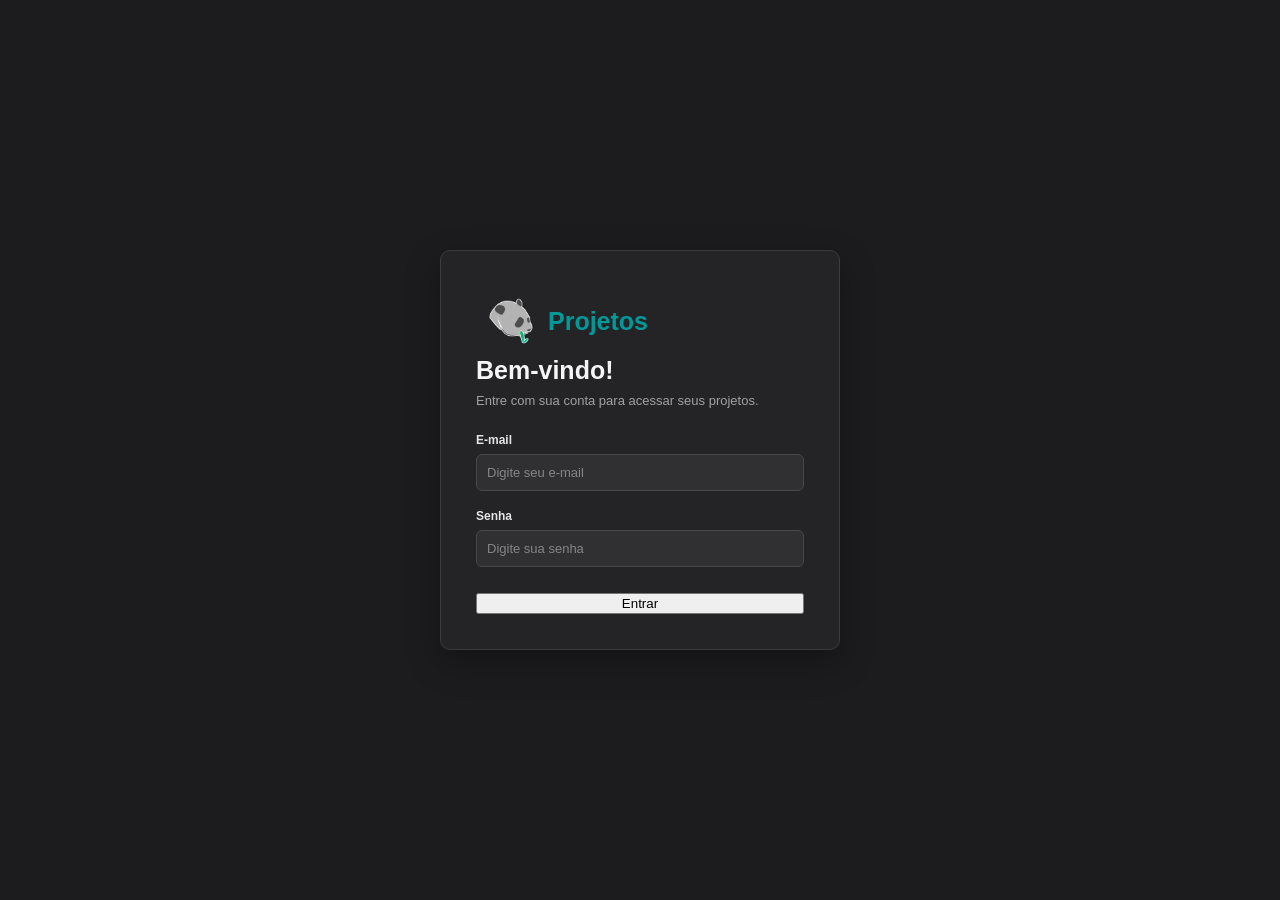
==== commit f9276848: "desktop settings" ====
--- a/frontend/login.html
+++ b/frontend/login.html
@@ -8,7 +8,7 @@
 
     <title>Login | Sistema de Projetos</title>
 
-    <link rel="stylesheet" href="https://bootswatch.com/5/cerulean/bootstrap.min.css">
+    <link rel="stylesheet" href="https://bootswatch.com/5/slate/bootstrap.min.css">
     <link rel="stylesheet" href="/frontend/css/style.css">
     
 </head>
--- a/frontend/css/style.css
+++ b/frontend/css/style.css
@@ -1,3 +1,7 @@
+
+/* ========================================
+   RESET E VARIÁVEIS
+   ======================================== */
 
 * {
     box-sizing: border-box;
@@ -5,7 +9,7 @@
 
 :root {
     --preto: #171719;
-    --preto-sidebar: #19191b;
+    --preto-sidebar: #131212;
     --fundo: #1c1c1e;
     --superficie: #242426;
     --superficie-secundaria: #303033;
@@ -19,6 +23,40 @@
     --cinza: #a1a1a6;
     --borda: #3a3a3c;
 }
+
+/* ========================================
+   TEMA CLARO
+   ======================================== */
+
+body.tema-claro {
+    --preto: #e5e5e7;
+    --preto-sidebar: #dedee1;
+    --fundo: #eeeeF0;
+    --superficie: #f8f8f9;
+    --superficie-secundaria: #e8e8eb;
+
+    --accento: #008b8b;
+    --accento-hover: #007777;
+    --accento-escuro: #d5e8e8;
+
+    --branco: #29292c;
+    --texto: #3f3f43;
+    --cinza: #77777e;
+
+    --borda: #d4d4d8;
+}
+
+body.tema-claro main {
+    background-image: url("/frontend/img/pattern-background-light.png");
+}
+
+body.tema-claro .icone-usuario {
+    content: url("/frontend/img/user-pic-light.png");
+}
+
+/* ========================================
+   CONFIGURAÇÕES GERAIS
+   ======================================== */
 
 html {
     scroll-behavior: smooth;
@@ -53,35 +91,30 @@
    ======================================== */
 
 .sidebar {
-    width: 210px;
-    flex: 0 0 210px;
+    width: 260px;
+    flex: 0 0 260px;
+    height: 100vh;
     min-height: 100vh;
-    padding: 25px 15px;
+    position: sticky;
+    top: 0;
+    align-self: flex-start;
+    overflow-y: auto;
+    padding: 30px 18px;
     background: var(--preto-sidebar);
     border-right: 1px solid var(--borda);
     display: flex;
     flex-direction: column;
 }
 
-/* BAMBU — SIDEBAR */
-
-.leaf-sidebar {
-    display: block;
-    width: 130px;
-    max-width: 100%;
-    height: auto;
-    margin: auto auto 10px;
-    object-fit: contain;
-    image-rendering: pixelated;
-}
+/* LOGO */
 
 .marca {
     display: flex;
     align-items: center;
-    gap: 12px;
-    padding: 10px 20px;
+    gap: 14px;
+    padding: 12px 12px;
     color: var(--branco);
-    font-size: 21px;
+    font-size: 25px;
     font-weight: 650;
     white-space: nowrap;
 }
@@ -91,37 +124,94 @@
 }
 
 .marca img {
-    width: 36px;
-    height: 36px;
+    width: 46px;
+    height: 46px;
     object-fit: contain;
 }
 
+/* NAVEGAÇÃO */
+
 .menu {
     display: flex;
     flex-direction: column;
-    gap: 6px;
-    margin-top: 40px;
+    gap: 10px;
+    margin-top: 45px;
 }
 
 .menu a {
     display: block;
-    padding: 11px 12px;
-    border-radius: 6px;
-    color: var(--cinza);
-    font-size: 14px;
+    padding: 16px 18px;
+    border-radius: 8px;
+    color: #c2d0dc;
+    font-size: 17px;
     text-decoration: none;
     transition: background-color 0.15s ease, color 0.15s ease;
 }
 
 .menu a:hover {
-    background: #29292c;
+    background: rgba(255, 255, 255, 0.10);
     color: var(--branco);
 }
 
 .menu a.ativo {
     color: var(--branco);
     font-weight: 600;
-    background: #353538;
+    background: rgba(255, 255, 255, 0.14);
+}
+
+/* ========================================
+   INFORMAÇÕES DO USUÁRIO — SIDEBAR
+   ======================================== */
+
+.acoes-usuario {
+    margin-top: auto;
+    display: flex;
+    flex-direction: column;
+    align-items: flex-start;
+    gap: 20px;
+    padding: 24px 10px 12px;
+    border-top: 1px solid rgba(255, 255, 255, 0.18);
+}
+
+.informacoes-usuario {
+    display: flex;
+    align-items: center;
+    gap: 14px;
+}
+
+.icone-usuario {
+    width: 50px;
+    height: 50px;
+    flex-shrink: 0;
+}
+
+.texto-usuario {
+    display: flex;
+    flex-direction: column;
+    gap: 7px;
+    color: #ffffff;
+    font-size: 16px;
+    line-height: 1.5;
+}
+
+.botao-sair {
+    display: flex;
+    align-items: center;
+    gap: 12px;
+    width: fit-content;
+    padding: 6px 2px;
+    color: #ffffff;
+    background: transparent;
+    border: none;
+    font: inherit;
+    font-size: 18px;
+    cursor: pointer;
+}
+
+.icone-sair {
+    width: 26px;
+    height: 26px;
+    flex-shrink: 0;
 }
 
 /* ========================================
@@ -135,7 +225,7 @@
     justify-content: space-between;
     gap: 16px;
     padding: 15px 25px;
-    background: #222224;
+    background: var(--superficie);
     border-bottom: 1px solid var(--borda);
 }
 
@@ -149,22 +239,21 @@
     font-size: 13px;
 }
 
-.acoes-usuario {
-    display: flex;
-    align-items: center;
-    gap: 15px;
-}
-
 /* ========================================
    CONTEÚDO PRINCIPAL
    ======================================== */
 
 main {
     width: 100%;
-    max-width: 1500px;
-    margin: 0 auto;
+    max-width: none;
+    min-width: 0;
+    margin: 0;
     padding: 25px;
     flex: 1;
+
+    background-image: url("/frontend/img/pattern-background.png");
+    background-repeat: repeat;
+    background-position: center;
 }
 
 .introducao {
@@ -182,7 +271,6 @@
     color: var(--cinza);
     font-size: 14px;
 }
-
 
 /* ========================================
    CARDS ESTATÍSTICOS
@@ -236,7 +324,7 @@
 }
 
 .card-estatistica.azul strong {
-    color: #009999;
+    color: #ffffff;
 }
 
 .card-estatistica.verde strong {
@@ -244,13 +332,12 @@
 }
 
 .card-estatistica.laranja strong {
+    color: #009999;
+}
+
+.card-estatistica.roxo strong {
     color: #EF626C;
 }
-
-.card-estatistica.roxo strong {
-    color: #EFF6EE;
-}
-
 
 /* ========================================
    PAINÉIS E GRÁFICOS
@@ -342,9 +429,17 @@
     background: var(--superficie);
 }
 
-/* ========================================
-   LAYOUT DOS BOTÕES
-   Bootstrap controla a aparência.
+#botaoLimpar {
+    color: #000000;
+}
+
+.botao-login {
+    width: 100%;
+    margin-top: 8px;
+}
+
+/* ========================================
+   BOTÕES DE FORMULÁRIO
    ======================================== */
 
 .acoes-formulario {
@@ -352,11 +447,6 @@
     justify-content: flex-end;
     gap: 10px;
     margin-top: 18px;
-}
-
-#botaoLimpar,
-#botaoSair {
-    color: #000000;
 }
 
 /* ========================================
@@ -399,8 +489,13 @@
     font-size: 13px;
 }
 
+.tabela-container table {
+    width: 100%;
+    table-layout: fixed;
+}
+
 thead {
-    background: #303033;
+    background: var(--superficie-secundaria);
 }
 
 th,
@@ -431,7 +526,7 @@
 }
 
 tbody tr:hover {
-    background: #303033;
+    background: var(--superficie-secundaria);
 }
 
 .coluna-id {
@@ -448,6 +543,54 @@
     padding: 22px;
     color: var(--cinza);
     text-align: center;
+}
+
+/* ========================================
+   PAGINAÇÃO
+   ======================================== */
+
+.paginacao-projetos {
+    display: flex;
+    justify-content: center;
+    align-items: center;
+    gap: 8px;
+    margin-top: 24px;
+}
+
+.pagina-btn {
+    min-width: 38px;
+    height: 38px;
+    padding: 0 12px;
+    background: #1c1e22;
+    color: #cbd5d1;
+    border: 1px solid #343a40;
+    border-radius: 8px;
+    font-size: 14px;
+    font-weight: 500;
+    cursor: pointer;
+    transition: all 0.2s ease;
+}
+
+.pagina-btn:hover:not(:disabled) {
+    background: #292e32;
+    border-color: #009999;
+    color: #fff;
+}
+
+.pagina-btn.pagina-ativa {
+    background: #437C1E;
+    border-color: #437C1E;
+    color: #fff;
+    font-weight: 600;
+    box-shadow: 0 0 10px rgba(67, 124, 30, 0.25);
+}
+
+.pagina-btn:disabled {
+    background: #17191c;
+    color: #626a70;
+    border-color: #292e32;
+    cursor: not-allowed;
+    opacity: 0.6;
 }
 
 /* ========================================
@@ -513,11 +656,6 @@
 
 .painel-login .campo {
     margin-bottom: 18px;
-}
-
-.botao-login {
-    width: 100%;
-    margin-top: 8px;
 }
 
 #mensagemLogin {
@@ -544,7 +682,7 @@
 
 .conteudo-popup {
     color: var(--texto);
-    background-color: #29292c;
+    background-color: var(--superficie);
     padding: 30px;
     border: 1px solid #444447;
     border-radius: 10px;
@@ -582,6 +720,8 @@
 
 .tela {
     display: none;
+    width: 100%;
+    min-width: 0;
 }
 
 .tela.ativa {
@@ -589,263 +729,8 @@
 }
 
 /* ========================================
-   RESPONSIVIDADE — MOBILE
-   ======================================== */
-
-@media (max-width: 650px) {
-
-    .layout {
-        display: block;
-        min-height: 100vh;
-    }
-
-    .sidebar {
-        width: 100%;
-        min-height: auto;
-        padding: 12px 15px;
-        border-right: none;
-        border-bottom: 1px solid var(--borda);
-    }
-
-    .marca {
-        padding: 5px;
-        font-size: 19px;
-    }
-
-    .marca img {
-        width: 30px;
-        height: 30px;
-    }
-
-    .menu {
-        flex-direction: row;
-        flex-wrap: wrap;
-        gap: 5px;
-        margin-top: 12px;
-    }
-
-    .menu a {
-        padding: 8px 10px;
-        font-size: 12px;
-    }
-
-    .barra-superior {
-        min-height: 55px;
-        padding: 12px 15px;
-        flex-wrap: wrap;
-    }
-
-    .barra-superior strong {
-        font-size: 15px;
-    }
-
-    .acoes-usuario {
-        gap: 8px;
-    }
-
-    .barra-superior span {
-        font-size: 11px;
-    }
-
-    main {
-        padding: 18px 12px;
-    }
-
-    .introducao h1 {
-        font-size: 21px;
-    }
-
-    .introducao p {
-        font-size: 12px;
-        line-height: 1.5;
-    }
-
-    .card-estatistica {
-        min-height: 75px;
-        padding: 10px;
-        gap: 8px;
-    }
-
-    .icone-card {
-        width: 36px;
-        height: 36px;
-    }
-
-    .card-estatistica span {
-        font-size: 10px;
-    }
-
-    .card-estatistica strong {
-        font-size: 20px;
-    }
-
-    .graficos-superiores {
-        grid-template-columns: 1fr;
-        gap: 0;
-    }
-
-    .painel {
-        padding: 15px;
-        margin-bottom: 15px;
-    }
-
-    .painel h2 {
-        font-size: 15px;
-    }
-
-    .grafico-container {
-        height: 240px;
-        margin-top: 15px;
-    }
-
-    .campos-formulario {
-        grid-template-columns: 1fr;
-        gap: 13px;
-    }
-
-    .campo label {
-        font-size: 12px;
-    }
-
-    .acoes-formulario {
-        flex-wrap: wrap;
-        gap: 8px;
-    }
-
-    .acoes-formulario .btn {
-        flex: 1;
-    }
-
-    .cabecalho-lista {
-        align-items: stretch;
-        flex-direction: column;
-    }
-
-    .controles-lista {
-        width: 100%;
-    }
-
-    .tabela-container {
-        overflow-x: auto;
-    }
-
-    table {
-        min-width: 750px;
-    }
-
-    .conteudo-popup {
-        width: calc(100% - 24px);
-        max-height: 90vh;
-        overflow-y: auto;
-        padding: 20px;
-    }
-
-    .conteudo-popup .acoes-formulario {
-        flex-direction: column-reverse;
-    }
-
-    .conteudo-popup .acoes-formulario .btn {
-        width: 100%;
-    }
-
-    footer {
-        flex-direction: column;
-        gap: 6px;
-        padding: 15px;
-        font-size: 11px;
-    }
-}
-
-/* ========================================
-   RESPONSIVIDADE — TABLETS
-   ======================================== */
-
-@media (min-width: 651px) and (max-width: 900px) {
-
-    .sidebar {
-        width: 175px;
-        flex-basis: 175px;
-        padding: 20px 10px;
-    }
-
-    main {
-        padding: 20px;
-    }
-
-    .cards-estatisticas {
-        grid-template-columns: repeat(2, minmax(0, 1fr));
-    }
-
-    .graficos-superiores {
-        grid-template-columns: 1fr;
-    }
-
-    .grafico-container {
-        height: 270px;
-    }
-
-    table {
-        min-width: 750px;
-    }
-}
-
-/* ========================================
-   RESPONSIVIDADE — LAPTOPS
-   ======================================== */
-
-@media (min-width: 901px) and (max-width: 1200px) {
-
-    .sidebar {
-        width: 190px;
-        flex-basis: 190px;
-    }
-
-    main {
-        padding: 22px;
-    }
-
-    .cards-estatisticas {
-        gap: 12px;
-    }
-
-    .card-estatistica {
-        padding: 13px;
-    }
-
-    .graficos-superiores {
-        gap: 15px;
-    }
-
-    .painel {
-        padding: 17px;
-    }
-}
-
-/* ========================================
-   RESPONSIVIDADE — DESKTOPS GRANDES
-   ======================================== */
-
-@media (min-width: 1201px) {
-
-    main {
-        padding: 30px;
-    }
-
-    .sidebar {
-        width: 230px;
-        flex-basis: 230px;
-    }
-
-    .cards-estatisticas {
-        gap: 18px;
-    }
-
-    .graficos-superiores {
-        gap: 22px;
-    }
-}
-
-/* ETIQUETAS DE STATUS */
+   ETIQUETAS DE STATUS
+   ======================================== */
 
 .status-badge {
     display: inline-block;
@@ -883,4 +768,596 @@
     background: transparent !important;
     border: none !important;
     box-shadow: none !important;
-}   +}
+
+/* ========================================
+   AJUSTES DO TEMA CLARO
+   ======================================== */
+
+/* Menu */
+
+body.tema-claro .menu a {
+    color: #55555b;
+}
+
+body.tema-claro .menu a:hover,
+body.tema-claro .menu a.ativo {
+    color: #222226;
+    background: rgba(0, 0, 0, 0.07);
+}
+
+/* Tabela */
+
+body.tema-claro td {
+    color: #505057;
+}
+
+/* Informações do usuário */
+
+body.tema-claro .texto-usuario {
+    color: #29292c;
+}
+
+body.tema-claro .texto-usuario span:last-child {
+    color: #77777e;
+}
+
+body.tema-claro .botao-sair {
+    color: #29292c;
+}
+
+body.tema-claro .botao-sair:hover {
+    color: #008b8b;
+}
+
+/* Números dos cards */
+
+body.tema-claro .card-estatistica.verde strong {
+    color: #437C1E;
+}
+
+body.tema-claro .card-estatistica.azul strong {
+    color: #000000;
+}
+
+body.tema-claro .card-estatistica.roxo strong {
+    color: #EF626C;
+}
+
+/* Status planejado */
+
+body.tema-claro .status-planejado {
+    color: #355f24;
+    background: rgba(67, 124, 30, 0.12);
+}
+
+/* ========================================
+   RESPONSIVIDADE — MOBILE
+   ======================================== */
+
+@media (max-width: 650px) {
+
+    .layout {
+        display: block;
+        min-height: 100vh;
+    }
+
+    .sidebar {
+        width: 100%;
+        flex: none;
+        height: auto;
+        min-height: auto;
+        position: static;
+        overflow-y: visible;
+        padding: 12px 15px;
+        border-right: none;
+        border-bottom: 1px solid var(--borda);
+    }
+
+    .marca {
+        padding: 5px;
+        font-size: 20px;
+    }
+
+    .marca img {
+        width: 34px;
+        height: 34px;
+    }
+
+    .menu {
+        flex-direction: row;
+        flex-wrap: wrap;
+        gap: 6px;
+        margin-top: 15px;
+    }
+
+    .menu a {
+        padding: 10px 12px;
+        font-size: 14px;
+    }
+
+    .acoes-usuario {
+        flex-direction: row;
+        align-items: center;
+        justify-content: space-between;
+        gap: 10px;
+        margin-top: 15px;
+        padding: 12px 5px 0;
+    }
+
+    .icone-usuario {
+        width: 36px;
+        height: 36px;
+    }
+
+    .texto-usuario {
+        font-size: 13px;
+    }
+
+    .botao-sair {
+        font-size: 14px;
+    }
+
+    .icone-sair {
+        width: 19px;
+        height: 19px;
+    }
+
+    .barra-superior {
+        min-height: 55px;
+        padding: 12px 15px;
+        flex-wrap: wrap;
+    }
+
+    .barra-superior strong {
+        font-size: 15px;
+    }
+
+    main {
+        padding: 18px 12px;
+    }
+
+    .introducao h1 {
+        font-size: 21px;
+    }
+
+    .introducao p {
+        font-size: 12px;
+        line-height: 1.5;
+    }
+
+    .cards-estatisticas {
+        grid-template-columns: repeat(2, minmax(0, 1fr));
+        gap: 10px;
+    }
+
+    .card-estatistica {
+        min-height: 75px;
+        padding: 10px;
+        gap: 8px;
+    }
+
+    .icone-card {
+        width: 36px;
+        height: 36px;
+    }
+
+    .card-estatistica span {
+        font-size: 10px;
+    }
+
+    .card-estatistica strong {
+        font-size: 20px;
+    }
+
+    .graficos-superiores {
+        grid-template-columns: 1fr;
+        gap: 0;
+    }
+
+    .painel {
+        padding: 15px;
+        margin-bottom: 15px;
+    }
+
+    .painel h2 {
+        font-size: 15px;
+    }
+
+    .grafico-container {
+        height: 240px;
+        margin-top: 15px;
+    }
+
+    .campos-formulario {
+        grid-template-columns: 1fr;
+        gap: 13px;
+    }
+
+    .campo label {
+        font-size: 12px;
+    }
+
+    .acoes-formulario {
+        flex-wrap: wrap;
+        gap: 8px;
+    }
+
+    .acoes-formulario .btn {
+        flex: 1;
+    }
+
+    .cabecalho-lista {
+        align-items: stretch;
+        flex-direction: column;
+    }
+
+    .controles-lista {
+        width: 100%;
+    }
+
+    .tabela-container {
+        overflow-x: auto;
+    }
+
+    table {
+        min-width: 750px;
+    }
+
+    .conteudo-popup {
+        width: calc(100% - 24px);
+        max-height: 90vh;
+        overflow-y: auto;
+        padding: 20px;
+    }
+
+    .conteudo-popup .acoes-formulario {
+        flex-direction: column-reverse;
+    }
+
+    .conteudo-popup .acoes-formulario .btn {
+        width: 100%;
+    }
+
+    footer {
+        flex-direction: column;
+        gap: 6px;
+        padding: 15px;
+        font-size: 11px;
+    }
+}
+
+/* ========================================
+   RESPONSIVIDADE — TABLETS
+   ======================================== */
+
+@media (min-width: 651px) and (max-width: 900px) {
+
+    .sidebar {
+        width: 210px;
+        flex-basis: 210px;
+        padding: 22px 12px;
+    }
+
+    .marca {
+        font-size: 21px;
+        padding: 10px;
+    }
+
+    .marca img {
+        width: 38px;
+        height: 38px;
+    }
+
+    .menu {
+        margin-top: 30px;
+    }
+
+    .menu a {
+        font-size: 15px;
+        padding: 13px 12px;
+    }
+
+    .texto-usuario {
+        font-size: 13px;
+    }
+
+    main {
+        padding: 20px;
+    }
+
+    .cards-estatisticas {
+        grid-template-columns: repeat(2, minmax(0, 1fr));
+    }
+
+    .graficos-superiores {
+        grid-template-columns: 1fr;
+    }
+
+    .grafico-container {
+        height: 270px;
+    }
+
+    table {
+        min-width: 750px;
+    }
+}
+
+/* ========================================
+   RESPONSIVIDADE — LAPTOPS
+   ======================================== */
+
+@media (min-width: 901px) and (max-width: 1200px) {
+
+    .sidebar {
+        width: 235px;
+        flex-basis: 235px;
+    }
+
+    main {
+        padding: 22px;
+    }
+
+    .cards-estatisticas {
+        gap: 12px;
+    }
+
+    .card-estatistica {
+        padding: 13px;
+    }
+
+    .graficos-superiores {
+        gap: 15px;
+    }
+
+    .painel {
+        padding: 17px;
+    }
+}
+
+/* ========================================
+   RESPONSIVIDADE — DESKTOPS GRANDES
+   ======================================== */
+
+@media (min-width: 1201px) {
+
+    main {
+        padding: 30px;
+    }
+
+    .sidebar {
+        width: 260px;
+        flex-basis: 260px;
+    }
+
+    .cards-estatisticas {
+        gap: 18px;
+    }
+
+    .graficos-superiores {
+        gap: 22px;
+    }
+}
+
+/* ========================================
+   CONFIGURAÇÕES
+   ======================================== */
+
+.configuracoes-container {
+    display: flex;
+    flex-direction: column;
+    gap: 18px;
+    width: 100%;
+    max-width: 850px;
+}
+
+.painel-configuracao {
+    padding: 22px;
+    background: var(--superficie);
+    border: 1px solid var(--borda);
+    border-radius: 10px;
+}
+
+.configuracao-cabecalho {
+    display: flex;
+    align-items: center;
+    justify-content: space-between;
+    padding-bottom: 18px;
+    border-bottom: 1px solid var(--borda);
+}
+
+.configuracao-cabecalho h2 {
+    margin: 0 0 5px;
+    color: var(--branco);
+    font-size: 16px;
+}
+
+.configuracao-cabecalho p {
+    margin: 0;
+    color: var(--cinza);
+    font-size: 13px;
+}
+
+.configuracao-icone {
+    width: 38px;
+    height: 38px;
+    display: flex;
+    align-items: center;
+    justify-content: center;
+    color: var(--accento);
+    background: rgba(0, 153, 153, 0.12);
+    border-radius: 8px;
+    font-size: 20px;
+}
+
+.configuracao-opcao {
+    display: flex;
+    align-items: center;
+    justify-content: space-between;
+    gap: 20px;
+    padding-top: 20px;
+}
+
+.configuracao-texto {
+    display: flex;
+    flex-direction: column;
+    gap: 5px;
+}
+
+.configuracao-texto strong {
+    color: var(--texto);
+    font-size: 14px;
+}
+
+.configuracao-texto span {
+    color: var(--cinza);
+    font-size: 12px;
+}
+
+.configuracao-opcao select {
+    min-width: 190px;
+    padding: 9px 12px;
+    color: var(--texto);
+    background: var(--superficie-secundaria);
+    border: 1px solid var(--borda);
+    border-radius: 6px;
+    font: inherit;
+    font-size: 13px;
+    cursor: pointer;
+}
+
+.configuracao-opcao select:focus {
+    outline: none;
+    border-color: var(--accento);
+}
+
+/* ========================================
+   CORREÇÕES FINAIS — TELAS MOBILE
+   ======================================== */
+
+/*
+   Estas regras ficam no final do arquivo
+   para não serem sobrescritas pelos estilos
+   gerais das configurações.
+*/
+
+@media (max-width: 650px) {
+
+    .area-aplicacao {
+        width: 100%;
+        min-width: 0;
+    }
+
+    main {
+        width: 100%;
+        min-width: 0;
+        overflow-x: hidden;
+    }
+
+    .tela {
+        width: 100%;
+        min-width: 0;
+    }
+
+    /* Dashboard */
+
+    .cards-estatisticas {
+        grid-template-columns: repeat(2, minmax(0, 1fr));
+    }
+
+    .graficos-superiores {
+        grid-template-columns: minmax(0, 1fr);
+    }
+
+    .painel {
+        min-width: 0;
+    }
+
+    .grafico-container {
+        width: 100%;
+        min-width: 0;
+    }
+
+    /* Projetos */
+
+    .campos-formulario {
+        grid-template-columns: minmax(0, 1fr);
+    }
+
+    .cabecalho-lista {
+        flex-direction: column;
+        align-items: stretch;
+    }
+
+    .controles-lista {
+        width: 100%;
+    }
+
+    .tabela-container {
+        max-width: 100%;
+        overflow-x: auto;
+    }
+
+    /* Configurações */
+
+    .configuracoes-container {
+        width: 100%;
+        max-width: 100%;
+        min-width: 0;
+    }
+
+    .painel-configuracao {
+        width: 100%;
+        min-width: 0;
+        padding: 16px;
+    }
+
+    .configuracao-cabecalho {
+        align-items: flex-start;
+        gap: 12px;
+    }
+
+    .configuracao-cabecalho p {
+        line-height: 1.5;
+    }
+
+    .configuracao-icone {
+        flex-shrink: 0;
+    }
+
+    .configuracao-opcao {
+        align-items: stretch;
+        flex-direction: column;
+        gap: 12px;
+        padding-top: 16px;
+    }
+
+    .configuracao-opcao select {
+        width: 100%;
+        min-width: 0;
+    }
+}
+
+/* ========================================
+   CELULARES PEQUENOS
+   ======================================== */
+
+@media (max-width: 380px) {
+
+    .cards-estatisticas {
+        grid-template-columns: 1fr;
+    }
+
+    .marca {
+        font-size: 18px;
+    }
+
+    .menu a {
+        padding: 9px 10px;
+        font-size: 13px;
+    }
+
+    .painel-configuracao {
+        padding: 13px;
+    }
+}
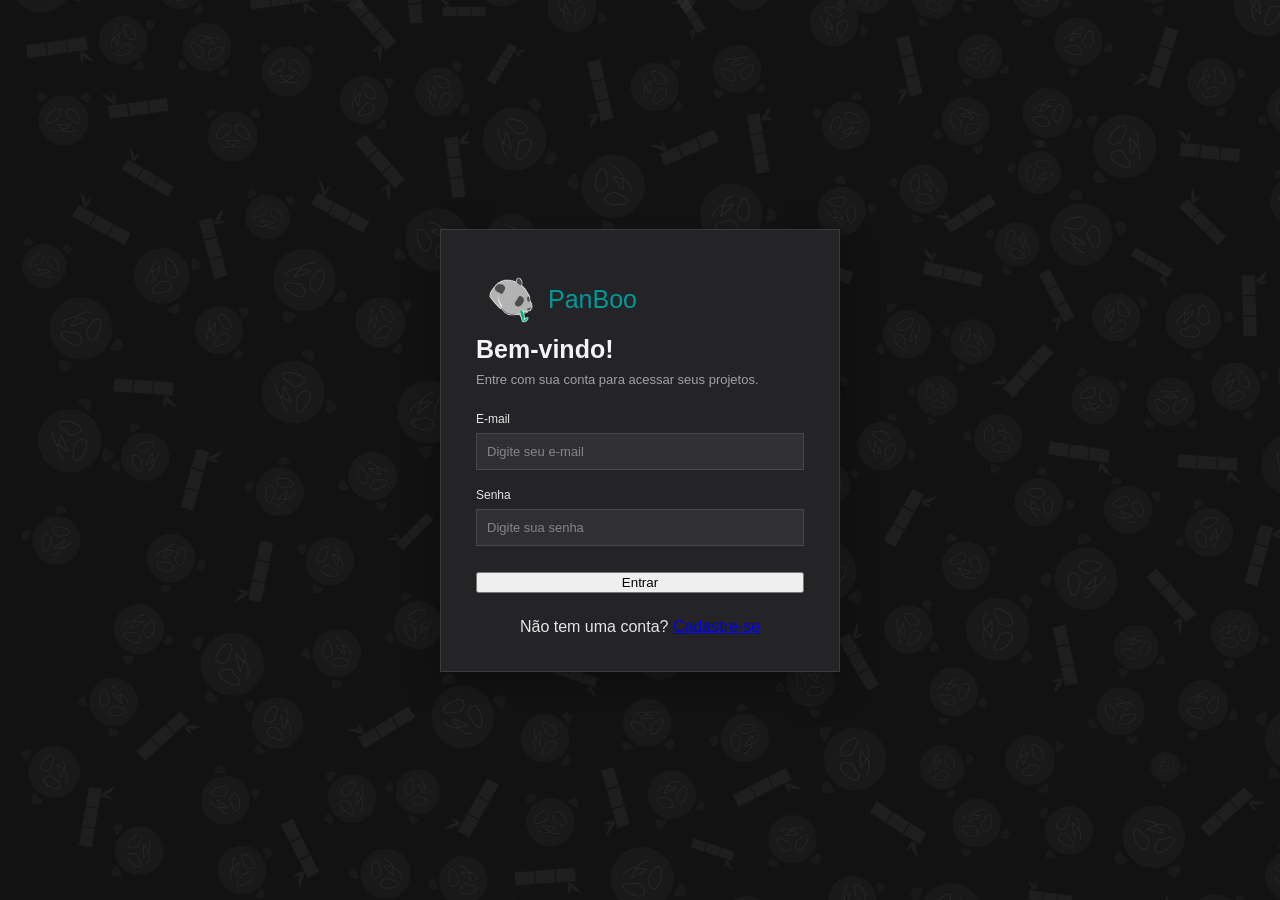
==== commit 42e5dbe0: "fixing bugs" ====
--- a/frontend/login.html
+++ b/frontend/login.html
@@ -1,77 +1,70 @@
-
-<!DOCTYPE html>
+<!doctype html>
 <html lang="pt-BR">
-
-<head>
-    <meta charset="UTF-8">
-    <meta name="viewport" content="width=device-width, initial-scale=1.0">
+  <head>
+    <meta charset="UTF-8" />
+    <meta name="viewport" content="width=device-width, initial-scale=1.0" />
 
     <title>Login | Sistema de Projetos</title>
 
-    <link rel="stylesheet" href="https://bootswatch.com/5/slate/bootstrap.min.css">
-    <link rel="stylesheet" href="/frontend/css/style.css">
-    
-</head>
+    <link
+      rel="stylesheet"
+      href="https://bootswatch.com/5/slate/bootstrap.min.css"
+    />
+    <link rel="stylesheet" href="/frontend/css/style.css" />
+  </head>
 
-<body>
+  <body>
+    <main class="pagina-login">
+      <section class="painel-login">
+        <div class="marca">
+          <img src="/frontend/img/logo6.png" alt="Logo" />
+          <span>PanBoo</span>
+        </div>
 
-    <main class="pagina-login">
+        <h1>Bem-vindo!</h1>
 
-        <section class="painel-login">
+        <p class="descricao-login">
+          Entre com sua conta para acessar seus projetos.
+        </p>
 
-            <div class="marca">
-                <img src="/frontend/img/logo6.png" alt="Logo">
-                <span>Projetos</span>
-            </div>
-            
-            <h1>Bem-vindo!</h1>
+        <form id="formLogin">
+          <div class="campo">
+            <label for="email">E-mail</label>
 
-            <p class="descricao-login">
-                Entre com sua conta para acessar seus projetos.
-            </p>
+            <input
+              type="email"
+              id="email"
+              class="form-control"
+              placeholder="Digite seu e-mail"
+              required
+            />
+          </div>
 
-            <form id="formLogin">
+          <div class="campo">
+            <label for="senha">Senha</label>
 
-                <div class="campo">
-                    <label for="email">E-mail</label>
+            <input
+              type="password"
+              id="senha"
+              class="form-control"
+              placeholder="Digite sua senha"
+              required
+            />
+          </div>
 
-                    <input
-                        type="email"
-                        id="email"
-                        class="form-control"
-                        placeholder="Digite seu e-mail"
-                        required
-                    >
-                </div>
+          <p id="mensagemLogin" role="status"></p>
 
-                <div class="campo">
-                    <label for="senha">Senha</label>
+          <button type="submit" class="btn btn-primary botao-login">
+            Entrar
+          </button>
+        </form>
 
-                    <input
-                        type="password"
-                        id="senha"
-                        class="form-control"
-                        placeholder="Digite sua senha"
-                        required
-                    >
-                </div>
-
-                <p id="mensagemLogin" role="status"></p>
-
-                <button
-                    type="submit"
-                    class="btn btn-primary botao-login"
-                >
-                    Entrar
-                </button>
-
-            </form>
-
-        </section>
-
+        <p class="link-login">
+          Não tem uma conta? <a href="/frontend/cadastro.html">Cadastre-se</a>
+        </p>
+      </section>
     </main>
 
     <script src="/frontend/js/login.js"></script>
-
-</body>
+  </body>
 </html>
--- a/frontend/css/style.css
+++ b/frontend/css/style.css
@@ -1,27 +1,26 @@
-
 /* ========================================
    RESET E VARIÁVEIS
    ======================================== */
 
 * {
-    box-sizing: border-box;
+  box-sizing: border-box;
 }
 
 :root {
-    --preto: #171719;
-    --preto-sidebar: #131212;
-    --fundo: #1c1c1e;
-    --superficie: #242426;
-    --superficie-secundaria: #303033;
-
-    --accento: #009999;
-    --accento-hover: #00b3b3;
-    --accento-escuro: #01200f;
-
-    --branco: #f5f5f7;
-    --texto: #e5e5e7;
-    --cinza: #a1a1a6;
-    --borda: #3a3a3c;
+  --preto: #171719;
+  --preto-sidebar: #131212;
+  --fundo: #1c1c1e;
+  --superficie: #242426;
+  --superficie-secundaria: #303033;
+
+  --accento: #009999;
+  --accento-hover: #00b3b3;
+  --accento-escuro: #01200f;
+
+  --branco: #f5f5f7;
+  --texto: #e5e5e7;
+  --cinza: #a1a1a6;
+  --borda: #3a3a3c;
 }
 
 /* ========================================
@@ -29,29 +28,33 @@
    ======================================== */
 
 body.tema-claro {
-    --preto: #e5e5e7;
-    --preto-sidebar: #dedee1;
-    --fundo: #eeeeF0;
-    --superficie: #f8f8f9;
-    --superficie-secundaria: #e8e8eb;
-
-    --accento: #008b8b;
-    --accento-hover: #007777;
-    --accento-escuro: #d5e8e8;
-
-    --branco: #29292c;
-    --texto: #3f3f43;
-    --cinza: #77777e;
-
-    --borda: #d4d4d8;
+  --preto: #e5e5e7;
+  --preto-sidebar: #dedee1;
+  --fundo: #eeeef0;
+  --superficie: #f8f8f9;
+  --superficie-secundaria: #e8e8eb;
+
+  --accento: #008b8b;
+  --accento-hover: #007777;
+  --accento-escuro: #d5e8e8;
+
+  --branco: #29292c;
+  --texto: #3f3f43;
+  --cinza: #77777e;
+
+  --borda: #d4d4d8;
 }
 
 body.tema-claro main {
-    background-image: url("/frontend/img/pattern-background-light.png");
+  background-image: url("/frontend/img/pattern-background-light.png");
 }
 
 body.tema-claro .icone-usuario {
-    content: url("/frontend/img/user-pic-light.png");
+  content: url("/frontend/img/dark-bear.gif");
+}
+
+body.tema-claro .icone-sair {
+  content: url("/frontend/img/icone-sair-dark-bear.gif");
 }
 
 /* ========================================
@@ -59,15 +62,14 @@
    ======================================== */
 
 html {
-    scroll-behavior: smooth;
+  scroll-behavior: smooth;
 }
 
 body {
-    margin: 0;
-    font-family: -apple-system, BlinkMacSystemFont,
-        "SF Pro Display", "Segoe UI", sans-serif;
-    color: var(--texto);
-    background: var(--fundo);
+  margin: 0;
+  font-family: "Segoe UI", sans-serif;
+  color: var(--texto);
+  background: var(--fundo);
 }
 
 /* ========================================
@@ -75,15 +77,15 @@
    ======================================== */
 
 .layout {
-    min-height: 100vh;
-    display: flex;
+  min-height: 100vh;
+  display: flex;
 }
 
 .area-aplicacao {
-    min-width: 0;
-    flex: 1;
-    display: flex;
-    flex-direction: column;
+  min-width: 0;
+  flex: 1;
+  display: flex;
+  flex-direction: column;
 }
 
 /* ========================================
@@ -91,72 +93,73 @@
    ======================================== */
 
 .sidebar {
-    width: 260px;
-    flex: 0 0 260px;
-    height: 100vh;
-    min-height: 100vh;
-    position: sticky;
-    top: 0;
-    align-self: flex-start;
-    overflow-y: auto;
-    padding: 30px 18px;
-    background: var(--preto-sidebar);
-    border-right: 1px solid var(--borda);
-    display: flex;
-    flex-direction: column;
+  width: 260px;
+  flex: 0 0 260px;
+  height: 100vh;
+  min-height: 100vh;
+  position: sticky;
+  top: 0;
+  align-self: flex-start;
+  overflow-y: auto;
+  padding: 30px 18px;
+  background: var(--preto-sidebar);
+  border-right: 1px solid var(--borda);
+  display: flex;
+  flex-direction: column;
 }
 
 /* LOGO */
 
 .marca {
-    display: flex;
-    align-items: center;
-    gap: 14px;
-    padding: 12px 12px;
-    color: var(--branco);
-    font-size: 25px;
-    font-weight: 650;
-    white-space: nowrap;
+  display: flex;
+  align-items: center;
+  gap: 14px;
+  padding: 12px 12px;
+  color: var(--branco);
+  font-size: 25px;
+  font-weight: 400;
+  white-space: nowrap;
 }
 
 .marca span {
-    color: var(--accento);
+  color: var(--accento);
 }
 
 .marca img {
-    width: 46px;
-    height: 46px;
-    object-fit: contain;
+  width: 46px;
+  height: 46px;
+  object-fit: contain;
 }
 
 /* NAVEGAÇÃO */
 
 .menu {
-    display: flex;
-    flex-direction: column;
-    gap: 10px;
-    margin-top: 45px;
+  display: flex;
+  flex-direction: column;
+  gap: 10px;
+  margin-top: 45px;
 }
 
 .menu a {
-    display: block;
-    padding: 16px 18px;
-    border-radius: 8px;
-    color: #c2d0dc;
-    font-size: 17px;
-    text-decoration: none;
-    transition: background-color 0.15s ease, color 0.15s ease;
+  display: block;
+  padding: 16px 18px;
+  color: #c2d0dc;
+  font-size: 17px;
+  text-decoration: none;
+  transition:
+    background-color 0.15s ease,
+    color 0.15s ease;
 }
 
 .menu a:hover {
-    background: rgba(255, 255, 255, 0.10);
-    color: var(--branco);
+  background: rgba(255, 255, 255, 0.1);
+  color: var(--branco);
 }
 
 .menu a.ativo {
-    color: var(--branco);
-    font-weight: 600;
-    background: rgba(255, 255, 255, 0.14);
+  color: var(--branco);
+  font-weight: 560;
+  background: rgba(255, 255, 255, 0.14);
 }
 
 /* ========================================
@@ -164,54 +167,54 @@
    ======================================== */
 
 .acoes-usuario {
-    margin-top: auto;
-    display: flex;
-    flex-direction: column;
-    align-items: flex-start;
-    gap: 20px;
-    padding: 24px 10px 12px;
-    border-top: 1px solid rgba(255, 255, 255, 0.18);
+  margin-top: auto;
+  display: flex;
+  flex-direction: column;
+  align-items: flex-start;
+  gap: 20px;
+  padding: 24px 10px 12px;
+  border-top: 1px solid rgba(255, 255, 255, 0.18);
 }
 
 .informacoes-usuario {
-    display: flex;
-    align-items: center;
-    gap: 14px;
+  display: flex;
+  align-items: center;
+  gap: 14px;
 }
 
 .icone-usuario {
-    width: 50px;
-    height: 50px;
-    flex-shrink: 0;
+  width: 50px;
+  height: 50px;
+  flex-shrink: 0;
 }
 
 .texto-usuario {
-    display: flex;
-    flex-direction: column;
-    gap: 7px;
-    color: #ffffff;
-    font-size: 16px;
-    line-height: 1.5;
+  display: flex;
+  flex-direction: column;
+  gap: 7px;
+  color: #ffffff;
+  font-size: 16px;
+  line-height: 1.5;
 }
 
 .botao-sair {
-    display: flex;
-    align-items: center;
-    gap: 12px;
-    width: fit-content;
-    padding: 6px 2px;
-    color: #ffffff;
-    background: transparent;
-    border: none;
-    font: inherit;
-    font-size: 18px;
-    cursor: pointer;
+  display: flex;
+  align-items: center;
+  gap: 12px;
+  width: fit-content;
+  padding: 6px 2px;
+  color: #ffffff;
+  background: transparent;
+  border: none;
+  font: inherit;
+  font-size: 18px;
+  cursor: pointer;
 }
 
 .icone-sair {
-    width: 26px;
-    height: 26px;
-    flex-shrink: 0;
+  width: 26px;
+  height: 26px;
+  flex-shrink: 0;
 }
 
 /* ========================================
@@ -219,24 +222,25 @@
    ======================================== */
 
 .barra-superior {
-    min-height: 62px;
-    display: flex;
-    align-items: center;
-    justify-content: space-between;
-    gap: 16px;
-    padding: 15px 25px;
-    background: var(--superficie);
-    border-bottom: 1px solid var(--borda);
+  min-height: 62px;
+  display: flex;
+  align-items: center;
+  justify-content: space-between;
+  gap: 16px;
+  padding: 15px 25px;
+  background: var(--superficie);
+  border-bottom: 1px solid var(--borda);
 }
 
 .barra-superior strong {
-    color: var(--branco);
-    font-size: 19px;
+  color: var(--branco);
+  font-size: 19px;
+  font-weight: 400;
 }
 
 .barra-superior span {
-    color: var(--cinza);
-    font-size: 13px;
+  color: var(--cinza);
+  font-size: 13px;
 }
 
 /* ========================================
@@ -244,32 +248,32 @@
    ======================================== */
 
 main {
-    width: 100%;
-    max-width: none;
-    min-width: 0;
-    margin: 0;
-    padding: 25px;
-    flex: 1;
-
-    background-image: url("/frontend/img/pattern-background.png");
-    background-repeat: repeat;
-    background-position: center;
+  width: 100%;
+  max-width: none;
+  min-width: 0;
+  margin: 0;
+  padding: 25px;
+  flex: 1;
+
+  background-image: url("/frontend/img/pattern-background.png");
+  background-repeat: repeat;
+  background-position: center;
 }
 
 .introducao {
-    margin-bottom: 22px;
+  margin-bottom: 22px;
 }
 
 .introducao h1 {
-    margin: 0 0 6px;
-    color: var(--branco);
-    font-size: 24px;
+  margin: 0 0 6px;
+  color: var(--branco);
+  font-size: 24px;
 }
 
 .introducao p {
-    margin: 0;
-    color: var(--cinza);
-    font-size: 14px;
+  margin: 0;
+  color: var(--cinza);
+  font-size: 14px;
 }
 
 /* ========================================
@@ -277,66 +281,66 @@
    ======================================== */
 
 .cards-estatisticas {
-    display: grid;
-    grid-template-columns: repeat(4, minmax(0, 1fr));
-    gap: 15px;
-    margin-bottom: 22px;
+  display: grid;
+  grid-template-columns: repeat(4, minmax(0, 1fr));
+  gap: 15px;
+  margin-bottom: 22px;
 }
 
 .card-estatistica {
-    min-height: 75px;
-    display: flex;
-    flex-direction: row;
-    align-items: center;
-    gap: 12px;
-    padding: 12px 15px;
-    background: var(--superficie);
-    border: 1px solid var(--borda);
-    border-radius: 8px;
+  min-height: 75px;
+  display: flex;
+  flex-direction: row;
+  align-items: center;
+  gap: 12px;
+  padding: 12px 15px;
+  background: var(--superficie);
+  border: 1px solid var(--borda);
 }
 
 .icone-card {
-    width: 44px;
-    height: 44px;
-    object-fit: contain;
-    flex-shrink: 0;
+  width: 44px;
+  height: 44px;
+  object-fit: contain;
+  flex-shrink: 0;
 }
 
 .conteudo-card {
-    display: flex;
-    flex-direction: column;
-    justify-content: center;
-    gap: 2px;
-    min-width: 0;
-    height: 44px;
+  display: flex;
+  flex-direction: column;
+  justify-content: center;
+  gap: 2px;
+  min-width: 0;
+  height: 44px;
 }
 
 .card-estatistica strong {
-    color: var(--branco);
-    font-size: 24px;
-    line-height: 1.1;
+  color: var(--branco);
+  font-size: 24px;
+  line-height: 1.1;
+  font-weight: 400;
 }
 
 .card-estatistica span {
-    color: var(--cinza);
-    font-size: 12px;
-    line-height: 1.2;
+  color: var(--cinza);
+  font-size: 12px;
+  line-height: 1.2;
 }
 
 .card-estatistica.azul strong {
-    color: #ffffff;
+  color: #ffffff;
 }
 
 .card-estatistica.verde strong {
-    color: #437C1E;
+  color: #437c1e;
 }
 
 .card-estatistica.laranja strong {
-    color: #009999;
+  color: #009999;
 }
 
 .card-estatistica.roxo strong {
-    color: #EF626C;
+  color: #ef626c;
 }
 
 /* ========================================
@@ -344,34 +348,32 @@
    ======================================== */
 
 .painel {
-    margin-bottom: 22px;
-    padding: 20px;
-    background: var(--superficie);
-    border: 1px solid var(--borda);
-    border-radius: 8px;
+  margin-bottom: 22px;
+  padding: 20px;
+  background: var(--superficie);
+  border: 1px solid var(--borda);
 }
 
 .painel h2 {
-    margin: 0;
-    color: var(--branco);
-    font-size: 17px;
-    font-weight: 600;
+  margin: 0;
+  color: var(--branco);
+  font-size: 17px;
 }
 
 .grafico-container {
-    position: relative;
-    height: 300px;
-    margin-top: 18px;
+  position: relative;
+  height: 300px;
+  margin-top: 18px;
 }
 
 #graficoStatus {
-    max-height: 300px;
+  max-height: 300px;
 }
 
 .graficos-superiores {
-    display: grid;
-    grid-template-columns: repeat(2, minmax(0, 1fr));
-    gap: 20px;
+  display: grid;
+  grid-template-columns: repeat(2, minmax(0, 1fr));
+  gap: 20px;
 }
 
 /* ========================================
@@ -379,856 +381,836 @@
    ======================================== */
 
 .campos-formulario {
-    display: grid;
-    grid-template-columns: repeat(2, minmax(0, 1fr));
-    gap: 15px;
-    margin-top: 18px;
+  display: grid;
+  grid-template-columns: repeat(2, minmax(0, 1fr));
+  gap: 15px;
+  margin-top: 18px;
 }
 
 .campo {
-    display: flex;
-    flex-direction: column;
-    gap: 7px;
+  display: flex;
+  flex-direction: column;
+  gap: 7px;
 }
 
 .campo label {
-    color: var(--texto);
-    font-size: 12px;
-    font-weight: 600;
+  color: var(--texto);
+  font-size: 12px;
+  font-weight: 400;
 }
 
 .campo input,
 .campo select,
 .controles-lista input {
-    width: 100%;
-    min-height: 37px;
-    padding: 8px 10px;
-    color: var(--texto);
-    background: var(--superficie-secundaria);
-    border: 1px solid #48484a;
-    border-radius: 6px;
-    font: inherit;
-    font-size: 13px;
+  width: 100%;
+  min-height: 37px;
+  padding: 8px 10px;
+  color: var(--texto);
+  background: var(--superficie-secundaria);
+  border: 1px solid #48484a;
+  font: inherit;
+  font-size: 13px;
 }
 
 .campo input::placeholder,
 .controles-lista input::placeholder {
-    color: #85858a;
+  color: #85858a;
 }
 
 .campo input:focus,
 .campo select:focus,
 .controles-lista input:focus {
-    outline: none;
-    border-color: var(--accento);
-    box-shadow: 0 0 0 2px rgba(10, 132, 255, 0.18);
+  outline: none;
+  border-color: var(--accento);
+  box-shadow: 0 0 0 2px rgba(10, 132, 255, 0.18);
 }
 
 .campo select option {
-    color: var(--texto);
-    background: var(--superficie);
+  color: var(--texto);
+  background: var(--superficie);
 }
 
 #botaoLimpar {
-    color: #000000;
+  color: #000000;
 }
 
 .botao-login {
+  width: 100%;
+  margin-top: 8px;
+}
+
+/* ========================================
+   BOTÕES DE FORMULÁRIO
+   ======================================== */
+
+.acoes-formulario {
+  display: flex;
+  justify-content: flex-end;
+  gap: 10px;
+  margin-top: 18px;
+}
+
+/* ========================================
+   LISTA DE PROJETOS
+   ======================================== */
+
+.cabecalho-lista {
+  display: flex;
+  align-items: center;
+  justify-content: space-between;
+  gap: 15px;
+  margin-bottom: 16px;
+}
+
+#mensagem {
+  margin: 6px 0 0;
+  color: var(--cinza);
+  font-size: 12px;
+}
+
+.controles-lista {
+  width: min(260px, 100%);
+}
+
+/* ========================================
+   TABELA
+   ======================================== */
+
+.tabela-container {
+  width: 100%;
+  overflow-x: auto;
+  border: 1px solid var(--borda);
+}
+
+table {
+  width: 100%;
+  border-collapse: collapse;
+  text-align: left;
+  font-size: 13px;
+}
+
+.tabela-container table {
+  width: 100%;
+  table-layout: fixed;
+}
+
+thead {
+  background: var(--superficie-secundaria);
+}
+
+th,
+td {
+  padding: 12px 14px;
+  border-bottom: 1px solid var(--borda);
+  border-right: 1px solid var(--borda);
+}
+
+th:last-child,
+td:last-child {
+  border-right: none;
+}
+
+th {
+  color: var(--texto);
+  font-weight: 400;
+  white-space: nowrap;
+}
+
+td {
+  color: #c7c7cc;
+  overflow-wrap: anywhere;
+}
+
+tbody tr:last-child td {
+  border-bottom: 0;
+}
+
+tbody tr:hover {
+  background: var(--superficie-secundaria);
+}
+
+.coluna-id {
+  width: 65px;
+  text-align: center;
+}
+
+.coluna-acoes {
+  width: 110px;
+  text-align: center;
+}
+
+.estado-vazio {
+  padding: 22px;
+  color: var(--cinza);
+  text-align: center;
+}
+
+/* ========================================
+   PAGINAÇÃO
+   ======================================== */
+
+.paginacao-projetos {
+  display: flex;
+  justify-content: center;
+  align-items: center;
+  gap: 8px;
+  margin-top: 24px;
+}
+
+.pagina-btn {
+  min-width: 38px;
+  height: 38px;
+  padding: 0 12px;
+  background: #1c1e22;
+  color: #cbd5d1;
+  border: 1px solid #343a40;
+  font-size: 14px;
+  font-weight: 400;
+  cursor: pointer;
+  transition: all 0.2s ease;
+}
+
+.pagina-btn:hover:not(:disabled) {
+  background: #292e32;
+  border-color: #009999;
+  color: #fff;
+}
+
+.pagina-btn.pagina-ativa {
+  background: #437c1e;
+  border-color: #437c1e;
+  color: #fff;
+  font-weight: 400;
+  box-shadow: 0 0 10px rgba(67, 124, 30, 0.25);
+}
+
+.pagina-btn:disabled {
+  background: #17191c;
+  color: #626a70;
+  border-color: #292e32;
+  cursor: not-allowed;
+  opacity: 0.6;
+}
+
+/* ========================================
+   RODAPÉ
+   ======================================== */
+
+footer {
+  display: flex;
+  justify-content: space-between;
+  gap: 12px;
+  padding: 18px 25px;
+  color: var(--cinza);
+  background: var(--preto);
+  border-top: 1px solid var(--borda);
+  font-size: 12px;
+}
+
+/* ========================================
+   PÁGINA DE LOGIN
+   ======================================== */
+
+.pagina-login {
+  min-height: 100vh;
+  display: flex;
+  align-items: center;
+  justify-content: center;
+  padding: 20px;
+  background: var(--fundo);
+}
+
+.painel-login {
+  width: 100%;
+  max-width: 400px;
+  padding: 35px;
+  background: var(--superficie);
+  border: 1px solid var(--borda);
+  box-shadow: 0 12px 35px rgba(0, 0, 0, 0.3);
+}
+
+.marca-login {
+  margin-bottom: 30px;
+  color: var(--branco);
+  font-size: 21px;
+  font-weight: 400;
+}
+
+.marca-login span {
+  color: var(--accento);
+}
+
+.painel-login h1 {
+  margin: 0 0 8px;
+  color: var(--branco);
+  font-size: 25px;
+}
+
+.descricao-login {
+  margin: 0 0 25px;
+  color: var(--cinza);
+  font-size: 13px;
+}
+
+.painel-login .campo {
+  margin-bottom: 18px;
+}
+
+#mensagemLogin,
+#mensagemCadastro {
+  color: #e08089;
+  font-size: 13px;
+}
+
+/* ========================================
+   POPUP DE EDIÇÃO
+   ======================================== */
+
+.popup {
+  display: none;
+  position: fixed;
+  z-index: 1000;
+  top: 0;
+  left: 0;
+  width: 100%;
+  height: 100%;
+  background-color: rgba(0, 0, 0, 0.65);
+  justify-content: center;
+  align-items: center;
+}
+
+.conteudo-popup {
+  color: var(--texto);
+  background-color: var(--superficie);
+  padding: 30px;
+  border: 1px solid #444447;
+  width: 90%;
+  max-width: 500px;
+  box-shadow: 0 12px 35px rgba(0, 0, 0, 0.4);
+}
+
+.conteudo-popup h2 {
+  color: var(--branco);
+  margin-top: 0;
+  margin-bottom: 20px;
+}
+
+.conteudo-popup .campo {
+  margin-bottom: 15px;
+}
+
+.conteudo-popup input,
+.conteudo-popup select {
+  width: 100%;
+  box-sizing: border-box;
+}
+
+.conteudo-popup .acoes-formulario {
+  display: flex;
+  justify-content: flex-end;
+  gap: 10px;
+  margin-top: 20px;
+}
+
+/* ========================================
+   NAVEGAÇÃO ENTRE TELAS
+   ======================================== */
+
+.tela {
+  display: none;
+  width: 100%;
+  min-width: 0;
+}
+
+.tela.ativa {
+  display: block;
+}
+
+/* ========================================
+   ETIQUETAS DE STATUS
+   ======================================== */
+
+.status-badge {
+  display: inline-block;
+  padding: 5px 10px;
+  font-size: 12px;
+  font-weight: 400;
+  white-space: nowrap;
+}
+
+.status-concluido {
+  color: #a6d58b;
+  background: rgba(67, 124, 30, 0.2);
+}
+
+.status-andamento {
+  color: #67dada;
+  background: rgba(0, 153, 153, 0.2);
+}
+
+.status-planejado {
+  color: #eff6ee;
+  background: rgba(239, 246, 238, 0.1);
+}
+
+.icone-acao {
+  width: 16px;
+  height: 16px;
+  object-fit: contain;
+  display: block;
+}
+
+.botao-editar,
+.botao-excluir {
+  background: transparent !important;
+  border: none !important;
+  box-shadow: none !important;
+}
+
+/* ========================================
+   AJUSTES DO TEMA CLARO
+   ======================================== */
+
+/* Menu */
+
+body.tema-claro .menu a {
+  color: #55555b;
+}
+
+body.tema-claro .menu a:hover,
+body.tema-claro .menu a.ativo {
+  color: #222226;
+  background: rgba(0, 0, 0, 0.07);
+}
+
+/* Tabela */
+
+body.tema-claro td {
+  color: #505057;
+}
+
+/* Informações do usuário */
+
+body.tema-claro .texto-usuario {
+  color: #29292c;
+}
+
+body.tema-claro .texto-usuario span:last-child {
+  color: #77777e;
+}
+
+body.tema-claro .botao-sair {
+  color: #29292c;
+}
+
+body.tema-claro .botao-sair:hover {
+  color: #008b8b;
+}
+
+/* Números dos cards */
+
+body.tema-claro .card-estatistica.verde strong {
+  color: #437c1e;
+}
+
+body.tema-claro .card-estatistica.azul strong {
+  color: #000000;
+}
+
+body.tema-claro .card-estatistica.roxo strong {
+  color: #ef626c;
+}
+
+/* Status planejado */
+
+body.tema-claro .status-planejado {
+  color: #355f24;
+  background: rgba(67, 124, 30, 0.12);
+}
+
+/* ========================================
+   RESPONSIVIDADE — MOBILE
+   ======================================== */
+
+@media (max-width: 650px) {
+  .layout {
+    display: block;
+    min-height: 100vh;
+  }
+
+  .sidebar {
     width: 100%;
-    margin-top: 8px;
-}
-
-/* ========================================
-   BOTÕES DE FORMULÁRIO
-   ======================================== */
-
-.acoes-formulario {
-    display: flex;
-    justify-content: flex-end;
-    gap: 10px;
-    margin-top: 18px;
-}
-
-/* ========================================
-   LISTA DE PROJETOS
-   ======================================== */
-
-.cabecalho-lista {
-    display: flex;
+    flex: none;
+    height: auto;
+    min-height: auto;
+    position: static;
+    overflow-y: visible;
+    padding: 12px 15px;
+    border-right: none;
+    border-bottom: 1px solid var(--borda);
+  }
+
+  .marca {
+    padding: 5px;
+    font-size: 20px;
+  }
+
+  .marca img {
+    width: 34px;
+    height: 34px;
+  }
+
+  .menu {
+    flex-direction: row;
+    flex-wrap: wrap;
+    gap: 6px;
+    margin-top: 15px;
+  }
+
+  .menu a {
+    padding: 10px 12px;
+    font-size: 14px;
+  }
+
+  .acoes-usuario {
+    flex-direction: row;
     align-items: center;
     justify-content: space-between;
-    gap: 15px;
-    margin-bottom: 16px;
-}
-
-#mensagem {
-    margin: 6px 0 0;
-    color: var(--cinza);
+    gap: 10px;
+    margin-top: 15px;
+    padding: 12px 5px 0;
+  }
+
+  .icone-usuario {
+    width: 36px;
+    height: 36px;
+  }
+
+  .texto-usuario {
+    font-size: 13px;
+  }
+
+  .botao-sair {
+    font-size: 14px;
+  }
+
+  .icone-sair {
+    width: 19px;
+    height: 19px;
+  }
+
+  .barra-superior {
+    min-height: 55px;
+    padding: 12px 15px;
+    flex-wrap: wrap;
+  }
+
+  .barra-superior strong {
+    font-size: 15px;
+  }
+
+  main {
+    padding: 18px 12px;
+  }
+
+  .introducao h1 {
+    font-size: 21px;
+  }
+
+  .introducao p {
     font-size: 12px;
-}
-
-.controles-lista {
-    width: min(260px, 100%);
-}
-
-/* ========================================
-   TABELA
-   ======================================== */
-
-.tabela-container {
+    line-height: 1.5;
+  }
+
+  .cards-estatisticas {
+    grid-template-columns: repeat(2, minmax(0, 1fr));
+    gap: 10px;
+  }
+
+  .card-estatistica {
+    min-height: 75px;
+    padding: 10px;
+    gap: 8px;
+  }
+
+  .icone-card {
+    width: 36px;
+    height: 36px;
+  }
+
+  .card-estatistica span {
+    font-size: 10px;
+  }
+
+  .card-estatistica strong {
+    font-size: 20px;
+  }
+
+  .graficos-superiores {
+    grid-template-columns: 1fr;
+    gap: 0;
+  }
+
+  .painel {
+    padding: 15px;
+    margin-bottom: 15px;
+  }
+
+  .painel h2 {
+    font-size: 15px;
+  }
+
+  .grafico-container {
+    height: 240px;
+    margin-top: 15px;
+  }
+
+  .campos-formulario {
+    grid-template-columns: 1fr;
+    gap: 13px;
+  }
+
+  .campo label {
+    font-size: 12px;
+  }
+
+  .acoes-formulario {
+    flex-wrap: wrap;
+    gap: 8px;
+  }
+
+  .acoes-formulario .btn {
+    flex: 1;
+  }
+
+  .cabecalho-lista {
+    align-items: stretch;
+    flex-direction: column;
+  }
+
+  .controles-lista {
     width: 100%;
+  }
+
+  .tabela-container {
     overflow-x: auto;
-    border: 1px solid var(--borda);
-    border-radius: 7px;
-}
-
-table {
+  }
+
+  table {
+    min-width: 750px;
+  }
+
+  .conteudo-popup {
+    width: calc(100% - 24px);
+    max-height: 90vh;
+    overflow-y: auto;
+    padding: 20px;
+  }
+
+  .conteudo-popup .acoes-formulario {
+    flex-direction: column-reverse;
+  }
+
+  .conteudo-popup .acoes-formulario .btn {
     width: 100%;
-    border-collapse: collapse;
-    text-align: left;
-    font-size: 13px;
-}
-
-.tabela-container table {
-    width: 100%;
-    table-layout: fixed;
-}
-
-thead {
-    background: var(--superficie-secundaria);
-}
-
-th,
-td {
-    padding: 12px 14px;
-    border-bottom: 1px solid var(--borda);
-    border-right: 1px solid var(--borda);
-}
-
-th:last-child,
-td:last-child {
-    border-right: none;
-}
-
-th {
-    color: var(--texto);
-    font-weight: 600;
-    white-space: nowrap;
-}
-
-td {
-    color: #c7c7cc;
-    overflow-wrap: anywhere;
-}
-
-tbody tr:last-child td {
-    border-bottom: 0;
-}
-
-tbody tr:hover {
-    background: var(--superficie-secundaria);
-}
-
-.coluna-id {
-    width: 65px;
-    text-align: center;
-}
-
-.coluna-acoes {
-    width: 110px;
-    text-align: center;
-}
-
-.estado-vazio {
-    padding: 22px;
-    color: var(--cinza);
-    text-align: center;
-}
-
-/* ========================================
-   PAGINAÇÃO
-   ======================================== */
-
-.paginacao-projetos {
-    display: flex;
-    justify-content: center;
-    align-items: center;
-    gap: 8px;
-    margin-top: 24px;
-}
-
-.pagina-btn {
-    min-width: 38px;
-    height: 38px;
-    padding: 0 12px;
-    background: #1c1e22;
-    color: #cbd5d1;
-    border: 1px solid #343a40;
-    border-radius: 8px;
-    font-size: 14px;
-    font-weight: 500;
-    cursor: pointer;
-    transition: all 0.2s ease;
-}
-
-.pagina-btn:hover:not(:disabled) {
-    background: #292e32;
-    border-color: #009999;
-    color: #fff;
-}
-
-.pagina-btn.pagina-ativa {
-    background: #437C1E;
-    border-color: #437C1E;
-    color: #fff;
-    font-weight: 600;
-    box-shadow: 0 0 10px rgba(67, 124, 30, 0.25);
-}
-
-.pagina-btn:disabled {
-    background: #17191c;
-    color: #626a70;
-    border-color: #292e32;
-    cursor: not-allowed;
-    opacity: 0.6;
-}
-
-/* ========================================
-   RODAPÉ
-   ======================================== */
-
-footer {
-    display: flex;
-    justify-content: space-between;
-    gap: 12px;
-    padding: 18px 25px;
-    color: var(--cinza);
-    background: var(--preto);
-    border-top: 1px solid var(--borda);
-    font-size: 12px;
-}
-
-/* ========================================
-   PÁGINA DE LOGIN
-   ======================================== */
-
-.pagina-login {
-    min-height: 100vh;
-    display: flex;
-    align-items: center;
-    justify-content: center;
-    padding: 20px;
-    background: var(--fundo);
-}
-
-.painel-login {
-    width: 100%;
-    max-width: 400px;
-    padding: 35px;
-    background: var(--superficie);
-    border: 1px solid var(--borda);
-    border-radius: 10px;
-    box-shadow: 0 12px 35px rgba(0, 0, 0, 0.3);
-}
-
-.marca-login {
-    margin-bottom: 30px;
-    color: var(--branco);
+  }
+
+  footer {
+    flex-direction: column;
+    gap: 6px;
+    padding: 15px;
+    font-size: 11px;
+  }
+}
+
+/* ========================================
+   RESPONSIVIDADE — TABLETS
+   ======================================== */
+
+@media (min-width: 651px) and (max-width: 900px) {
+  .sidebar {
+    width: 210px;
+    flex-basis: 210px;
+    padding: 22px 12px;
+  }
+
+  .marca {
     font-size: 21px;
-    font-weight: 700;
-}
-
-.marca-login span {
-    color: var(--accento);
-}
-
-.painel-login h1 {
-    margin: 0 0 8px;
-    color: var(--branco);
-    font-size: 25px;
-}
-
-.descricao-login {
-    margin: 0 0 25px;
-    color: var(--cinza);
-    font-size: 13px;
-}
-
-.painel-login .campo {
-    margin-bottom: 18px;
-}
-
-#mensagemLogin {
-    color: #e08089;
-    font-size: 13px;
-}
-
-/* ========================================
-   POPUP DE EDIÇÃO
-   ======================================== */
-
-.popup {
-    display: none;
-    position: fixed;
-    z-index: 1000;
-    top: 0;
-    left: 0;
-    width: 100%;
-    height: 100%;
-    background-color: rgba(0, 0, 0, 0.65);
-    justify-content: center;
-    align-items: center;
-}
-
-.conteudo-popup {
-    color: var(--texto);
-    background-color: var(--superficie);
-    padding: 30px;
-    border: 1px solid #444447;
-    border-radius: 10px;
-    width: 90%;
-    max-width: 500px;
-    box-shadow: 0 12px 35px rgba(0, 0, 0, 0.4);
-}
-
-.conteudo-popup h2 {
-    color: var(--branco);
-    margin-top: 0;
-    margin-bottom: 20px;
-}
-
-.conteudo-popup .campo {
-    margin-bottom: 15px;
-}
-
-.conteudo-popup input,
-.conteudo-popup select {
-    width: 100%;
-    box-sizing: border-box;
-}
-
-.conteudo-popup .acoes-formulario {
-    display: flex;
-    justify-content: flex-end;
-    gap: 10px;
-    margin-top: 20px;
-}
-
-/* ========================================
-   NAVEGAÇÃO ENTRE TELAS
-   ======================================== */
-
-.tela {
-    display: none;
-    width: 100%;
-    min-width: 0;
-}
-
-.tela.ativa {
-    display: block;
-}
-
-/* ========================================
-   ETIQUETAS DE STATUS
-   ======================================== */
-
-.status-badge {
-    display: inline-block;
-    padding: 5px 10px;
-    border-radius: 6px;
-    font-size: 12px;
-    font-weight: 600;
-    white-space: nowrap;
-}
-
-.status-concluido {
-    color: #A6D58B;
-    background: rgba(67, 124, 30, 0.20);
-}
-
-.status-andamento {
-    color: #67DADA;
-    background: rgba(0, 153, 153, 0.20);
-}
-
-.status-planejado {
-    color: #EFF6EE;
-    background: rgba(239, 246, 238, 0.10);
-}
-
-.icone-acao {
-    width: 16px;
-    height: 16px;
-    object-fit: contain;
-    display: block;
-}
-
-.botao-editar,
-.botao-excluir {
-    background: transparent !important;
-    border: none !important;
-    box-shadow: none !important;
-}
-
-/* ========================================
-   AJUSTES DO TEMA CLARO
-   ======================================== */
-
-/* Menu */
-
-body.tema-claro .menu a {
-    color: #55555b;
-}
-
-body.tema-claro .menu a:hover,
-body.tema-claro .menu a.ativo {
-    color: #222226;
-    background: rgba(0, 0, 0, 0.07);
-}
-
-/* Tabela */
-
-body.tema-claro td {
-    color: #505057;
-}
-
-/* Informações do usuário */
-
-body.tema-claro .texto-usuario {
-    color: #29292c;
-}
-
-body.tema-claro .texto-usuario span:last-child {
-    color: #77777e;
-}
-
-body.tema-claro .botao-sair {
-    color: #29292c;
-}
-
-body.tema-claro .botao-sair:hover {
-    color: #008b8b;
-}
-
-/* Números dos cards */
-
-body.tema-claro .card-estatistica.verde strong {
-    color: #437C1E;
-}
-
-body.tema-claro .card-estatistica.azul strong {
-    color: #000000;
-}
-
-body.tema-claro .card-estatistica.roxo strong {
-    color: #EF626C;
-}
-
-/* Status planejado */
-
-body.tema-claro .status-planejado {
-    color: #355f24;
-    background: rgba(67, 124, 30, 0.12);
-}
-
-/* ========================================
-   RESPONSIVIDADE — MOBILE
-   ======================================== */
-
-@media (max-width: 650px) {
-
-    .layout {
-        display: block;
-        min-height: 100vh;
-    }
-
-    .sidebar {
-        width: 100%;
-        flex: none;
-        height: auto;
-        min-height: auto;
-        position: static;
-        overflow-y: visible;
-        padding: 12px 15px;
-        border-right: none;
-        border-bottom: 1px solid var(--borda);
-    }
-
-    .marca {
-        padding: 5px;
-        font-size: 20px;
-    }
-
-    .marca img {
-        width: 34px;
-        height: 34px;
-    }
-
-    .menu {
-        flex-direction: row;
-        flex-wrap: wrap;
-        gap: 6px;
-        margin-top: 15px;
-    }
-
-    .menu a {
-        padding: 10px 12px;
-        font-size: 14px;
-    }
-
-    .acoes-usuario {
-        flex-direction: row;
-        align-items: center;
-        justify-content: space-between;
-        gap: 10px;
-        margin-top: 15px;
-        padding: 12px 5px 0;
-    }
-
-    .icone-usuario {
-        width: 36px;
-        height: 36px;
-    }
-
-    .texto-usuario {
-        font-size: 13px;
-    }
-
-    .botao-sair {
-        font-size: 14px;
-    }
-
-    .icone-sair {
-        width: 19px;
-        height: 19px;
-    }
-
-    .barra-superior {
-        min-height: 55px;
-        padding: 12px 15px;
-        flex-wrap: wrap;
-    }
-
-    .barra-superior strong {
-        font-size: 15px;
-    }
-
-    main {
-        padding: 18px 12px;
-    }
-
-    .introducao h1 {
-        font-size: 21px;
-    }
-
-    .introducao p {
-        font-size: 12px;
-        line-height: 1.5;
-    }
-
-    .cards-estatisticas {
-        grid-template-columns: repeat(2, minmax(0, 1fr));
-        gap: 10px;
-    }
-
-    .card-estatistica {
-        min-height: 75px;
-        padding: 10px;
-        gap: 8px;
-    }
-
-    .icone-card {
-        width: 36px;
-        height: 36px;
-    }
-
-    .card-estatistica span {
-        font-size: 10px;
-    }
-
-    .card-estatistica strong {
-        font-size: 20px;
-    }
-
-    .graficos-superiores {
-        grid-template-columns: 1fr;
-        gap: 0;
-    }
-
-    .painel {
-        padding: 15px;
-        margin-bottom: 15px;
-    }
-
-    .painel h2 {
-        font-size: 15px;
-    }
-
-    .grafico-container {
-        height: 240px;
-        margin-top: 15px;
-    }
-
-    .campos-formulario {
-        grid-template-columns: 1fr;
-        gap: 13px;
-    }
-
-    .campo label {
-        font-size: 12px;
-    }
-
-    .acoes-formulario {
-        flex-wrap: wrap;
-        gap: 8px;
-    }
-
-    .acoes-formulario .btn {
-        flex: 1;
-    }
-
-    .cabecalho-lista {
-        align-items: stretch;
-        flex-direction: column;
-    }
-
-    .controles-lista {
-        width: 100%;
-    }
-
-    .tabela-container {
-        overflow-x: auto;
-    }
-
-    table {
-        min-width: 750px;
-    }
-
-    .conteudo-popup {
-        width: calc(100% - 24px);
-        max-height: 90vh;
-        overflow-y: auto;
-        padding: 20px;
-    }
-
-    .conteudo-popup .acoes-formulario {
-        flex-direction: column-reverse;
-    }
-
-    .conteudo-popup .acoes-formulario .btn {
-        width: 100%;
-    }
-
-    footer {
-        flex-direction: column;
-        gap: 6px;
-        padding: 15px;
-        font-size: 11px;
-    }
-}
-
-/* ========================================
-   RESPONSIVIDADE — TABLETS
-   ======================================== */
-
-@media (min-width: 651px) and (max-width: 900px) {
-
-    .sidebar {
-        width: 210px;
-        flex-basis: 210px;
-        padding: 22px 12px;
-    }
-
-    .marca {
-        font-size: 21px;
-        padding: 10px;
-    }
-
-    .marca img {
-        width: 38px;
-        height: 38px;
-    }
-
-    .menu {
-        margin-top: 30px;
-    }
-
-    .menu a {
-        font-size: 15px;
-        padding: 13px 12px;
-    }
-
-    .texto-usuario {
-        font-size: 13px;
-    }
-
-    main {
-        padding: 20px;
-    }
-
-    .cards-estatisticas {
-        grid-template-columns: repeat(2, minmax(0, 1fr));
-    }
-
-    .graficos-superiores {
-        grid-template-columns: 1fr;
-    }
-
-    .grafico-container {
-        height: 270px;
-    }
-
-    table {
-        min-width: 750px;
-    }
-}
-
-/* ========================================
-   RESPONSIVIDADE — LAPTOPS
-   ======================================== */
-
-@media (min-width: 901px) and (max-width: 1200px) {
-
-    .sidebar {
-        width: 235px;
-        flex-basis: 235px;
-    }
-
-    main {
-        padding: 22px;
-    }
-
-    .cards-estatisticas {
-        gap: 12px;
-    }
-
-    .card-estatistica {
-        padding: 13px;
-    }
-
-    .graficos-superiores {
-        gap: 15px;
-    }
-
-    .painel {
-        padding: 17px;
-    }
-}
-
-/* ========================================
-   RESPONSIVIDADE — DESKTOPS GRANDES
-   ======================================== */
-
-@media (min-width: 1201px) {
-
-    main {
-        padding: 30px;
-    }
-
-    .sidebar {
-        width: 260px;
-        flex-basis: 260px;
-    }
-
-    .cards-estatisticas {
-        gap: 18px;
-    }
-
-    .graficos-superiores {
-        gap: 22px;
-    }
-}
-
-/* ========================================
-   CONFIGURAÇÕES
-   ======================================== */
-
-.configuracoes-container {
-    display: flex;
-    flex-direction: column;
-    gap: 18px;
-    width: 100%;
-    max-width: 850px;
-}
-
-.painel-configuracao {
-    padding: 22px;
-    background: var(--superficie);
-    border: 1px solid var(--borda);
-    border-radius: 10px;
-}
-
-.configuracao-cabecalho {
-    display: flex;
-    align-items: center;
-    justify-content: space-between;
-    padding-bottom: 18px;
-    border-bottom: 1px solid var(--borda);
-}
-
-.configuracao-cabecalho h2 {
-    margin: 0 0 5px;
-    color: var(--branco);
-    font-size: 16px;
-}
-
-.configuracao-cabecalho p {
-    margin: 0;
-    color: var(--cinza);
-    font-size: 13px;
-}
-
-.configuracao-icone {
+    padding: 10px;
+  }
+
+  .marca img {
     width: 38px;
     height: 38px;
-    display: flex;
-    align-items: center;
-    justify-content: center;
-    color: var(--accento);
-    background: rgba(0, 153, 153, 0.12);
-    border-radius: 8px;
-    font-size: 20px;
+  }
+
+  .menu {
+    margin-top: 30px;
+  }
+
+  .menu a {
+    font-size: 15px;
+    padding: 13px 12px;
+  }
+
+  .texto-usuario {
+    font-size: 13px;
+  }
+
+  main {
+    padding: 20px;
+  }
+
+  .cards-estatisticas {
+    grid-template-columns: repeat(2, minmax(0, 1fr));
+  }
+
+  .graficos-superiores {
+    grid-template-columns: 1fr;
+  }
+
+  .grafico-container {
+    height: 270px;
+  }
+
+  table {
+    min-width: 750px;
+  }
+}
+
+/* ========================================
+   RESPONSIVIDADE — LAPTOPS
+   ======================================== */
+
+@media (min-width: 901px) and (max-width: 1200px) {
+  .sidebar {
+    width: 235px;
+    flex-basis: 235px;
+  }
+
+  main {
+    padding: 22px;
+  }
+
+  .cards-estatisticas {
+    gap: 12px;
+  }
+
+  .card-estatistica {
+    padding: 13px;
+  }
+
+  .graficos-superiores {
+    gap: 15px;
+  }
+
+  .painel {
+    padding: 17px;
+  }
+}
+
+/* ========================================
+   RESPONSIVIDADE — DESKTOPS GRANDES
+   ======================================== */
+
+@media (min-width: 1201px) {
+  main {
+    padding: 30px;
+  }
+
+  .sidebar {
+    width: 260px;
+    flex-basis: 260px;
+  }
+
+  .cards-estatisticas {
+    gap: 18px;
+  }
+
+  .graficos-superiores {
+    gap: 22px;
+  }
+}
+
+/* ========================================
+   CONFIGURAÇÕES
+   ======================================== */
+
+.configuracoes-container {
+  display: flex;
+  flex-direction: column;
+  gap: 18px;
+  width: 100%;
+  max-width: none;
+}
+
+.painel-configuracao {
+  padding: 22px;
+  background: var(--superficie);
+  border: 1px solid var(--borda);
+  width: 100%;
+  box-sizing: border-box;
+}
+
+.configuracao-cabecalho {
+  display: flex;
+  align-items: center;
+  justify-content: space-between;
+  padding-bottom: 18px;
+  border-bottom: 1px solid var(--borda);
+}
+
+.configuracao-cabecalho h2 {
+  margin: 0 0 5px;
+  color: var(--branco);
+  font-size: 16px;
+  font-weight: 600;
+}
+
+.configuracao-cabecalho p {
+  margin: 0;
+  color: var(--cinza);
+  font-size: 13px;
 }
 
 .configuracao-opcao {
-    display: flex;
-    align-items: center;
-    justify-content: space-between;
-    gap: 20px;
-    padding-top: 20px;
+  display: flex;
+  align-items: center;
+  justify-content: space-between;
+  gap: 20px;
+  padding-top: 20px;
 }
 
 .configuracao-texto {
-    display: flex;
-    flex-direction: column;
-    gap: 5px;
+  display: flex;
+  flex-direction: column;
+  gap: 5px;
 }
 
 .configuracao-texto strong {
-    color: var(--texto);
-    font-size: 14px;
+  color: var(--texto);
+  font-size: 14px;
 }
 
 .configuracao-texto span {
-    color: var(--cinza);
-    font-size: 12px;
+  color: var(--cinza);
+  font-size: 12px;
 }
 
 .configuracao-opcao select {
-    min-width: 190px;
-    padding: 9px 12px;
-    color: var(--texto);
-    background: var(--superficie-secundaria);
-    border: 1px solid var(--borda);
-    border-radius: 6px;
-    font: inherit;
-    font-size: 13px;
-    cursor: pointer;
+  min-width: 190px;
+  padding: 9px 12px;
+  color: var(--texto);
+  background: var(--superficie-secundaria);
+  border: 1px solid var(--borda);
+  font: inherit;
+  font-size: 13px;
+  cursor: pointer;
 }
 
 .configuracao-opcao select:focus {
-    outline: none;
-    border-color: var(--accento);
+  outline: none;
+  border-color: var(--accento);
 }
 
 /* ========================================
@@ -1242,100 +1224,99 @@
 */
 
 @media (max-width: 650px) {
-
-    .area-aplicacao {
-        width: 100%;
-        min-width: 0;
-    }
-
-    main {
-        width: 100%;
-        min-width: 0;
-        overflow-x: hidden;
-    }
-
-    .tela {
-        width: 100%;
-        min-width: 0;
-    }
-
-    /* Dashboard */
-
-    .cards-estatisticas {
-        grid-template-columns: repeat(2, minmax(0, 1fr));
-    }
-
-    .graficos-superiores {
-        grid-template-columns: minmax(0, 1fr);
-    }
-
-    .painel {
-        min-width: 0;
-    }
-
-    .grafico-container {
-        width: 100%;
-        min-width: 0;
-    }
-
-    /* Projetos */
-
-    .campos-formulario {
-        grid-template-columns: minmax(0, 1fr);
-    }
-
-    .cabecalho-lista {
-        flex-direction: column;
-        align-items: stretch;
-    }
-
-    .controles-lista {
-        width: 100%;
-    }
-
-    .tabela-container {
-        max-width: 100%;
-        overflow-x: auto;
-    }
-
-    /* Configurações */
-
-    .configuracoes-container {
-        width: 100%;
-        max-width: 100%;
-        min-width: 0;
-    }
-
-    .painel-configuracao {
-        width: 100%;
-        min-width: 0;
-        padding: 16px;
-    }
-
-    .configuracao-cabecalho {
-        align-items: flex-start;
-        gap: 12px;
-    }
-
-    .configuracao-cabecalho p {
-        line-height: 1.5;
-    }
-
-    .configuracao-icone {
-        flex-shrink: 0;
-    }
-
-    .configuracao-opcao {
-        align-items: stretch;
-        flex-direction: column;
-        gap: 12px;
-        padding-top: 16px;
-    }
-
-    .configuracao-opcao select {
-        width: 100%;
-        min-width: 0;
-    }
+  .area-aplicacao {
+    width: 100%;
+    min-width: 0;
+  }
+
+  main {
+    width: 100%;
+    min-width: 0;
+    overflow-x: hidden;
+  }
+
+  .tela {
+    width: 100%;
+    min-width: 0;
+  }
+
+  /* Dashboard */
+
+  .cards-estatisticas {
+    grid-template-columns: repeat(2, minmax(0, 1fr));
+  }
+
+  .graficos-superiores {
+    grid-template-columns: minmax(0, 1fr);
+  }
+
+  .painel {
+    min-width: 0;
+  }
+
+  .grafico-container {
+    width: 100%;
+    min-width: 0;
+  }
+
+  /* Projetos */
+
+  .campos-formulario {
+    grid-template-columns: minmax(0, 1fr);
+  }
+
+  .cabecalho-lista {
+    flex-direction: column;
+    align-items: stretch;
+  }
+
+  .controles-lista {
+    width: 100%;
+  }
+
+  .tabela-container {
+    max-width: 100%;
+    overflow-x: auto;
+  }
+
+  /* Configurações */
+
+  .configuracoes-container {
+    width: 100%;
+    max-width: 100%;
+    min-width: 0;
+  }
+
+  .painel-configuracao {
+    width: 100%;
+    min-width: 0;
+    padding: 16px;
+  }
+
+  .configuracao-cabecalho {
+    align-items: flex-start;
+    gap: 12px;
+  }
+
+  .configuracao-cabecalho p {
+    line-height: 1.5;
+  }
+
+  .configuracao-icone {
+    flex-shrink: 0;
+  }
+
+  .configuracao-opcao {
+    align-items: stretch;
+    flex-direction: column;
+    gap: 12px;
+    padding-top: 16px;
+  }
+
+  .configuracao-opcao select {
+    width: 100%;
+    min-width: 0;
+  }
 }
 
 /* ========================================
@@ -1343,21 +1324,46 @@
    ======================================== */
 
 @media (max-width: 380px) {
-
-    .cards-estatisticas {
-        grid-template-columns: 1fr;
-    }
-
-    .marca {
-        font-size: 18px;
-    }
-
-    .menu a {
-        padding: 9px 10px;
-        font-size: 13px;
-    }
-
-    .painel-configuracao {
-        padding: 13px;
-    }
-}
+  .cards-estatisticas {
+    grid-template-columns: 1fr;
+  }
+
+  .marca {
+    font-size: 18px;
+  }
+
+  .menu a {
+    padding: 9px 10px;
+    font-size: 13px;
+  }
+
+  .painel-configuracao {
+    padding: 13px;
+  }
+}
+
+/* Fundo da página de login */
+
+.pagina-login {
+  background-image: url("/frontend/img/pattern-background.png");
+  background-repeat: repeat;
+}
+
+body.tema-claro .pagina-login {
+  background-image: url("/frontend/img/pattern-background-light.png");
+}
+
+.painel-login .link-login {
+  margin-top: 25px;
+  margin-bottom: 0;
+  text-align: center;
+}
+
+.form-control {
+  border-radius: 0 !important;
+}
+
+#projetos th:first-child,
+#projetos td:first-child {
+  text-align: center;
+}
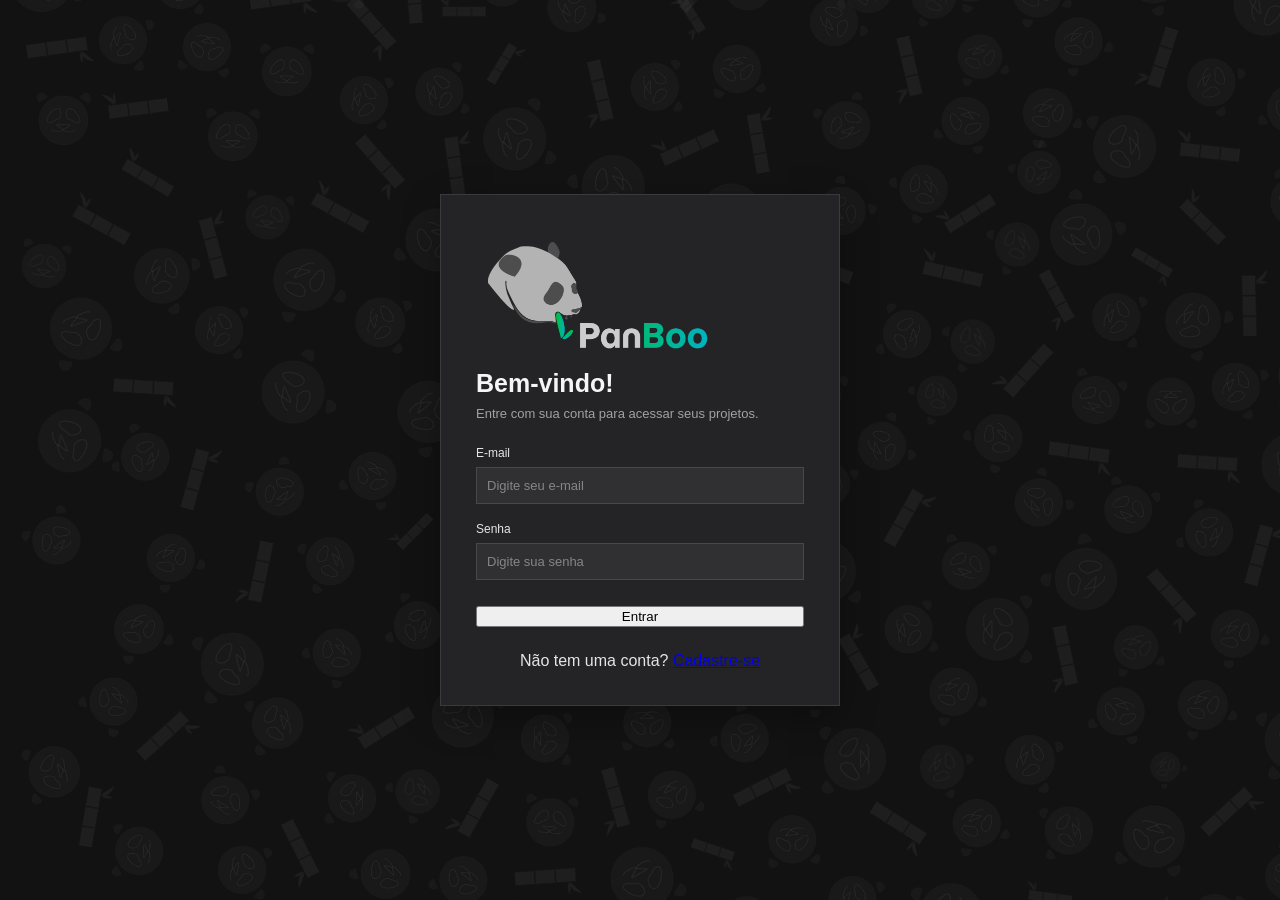
==== commit 3ce57fb9: "new logo, bug fixes" ====
--- a/frontend/login.html
+++ b/frontend/login.html
@@ -17,8 +17,10 @@
     <main class="pagina-login">
       <section class="painel-login">
         <div class="marca">
-          <img src="/frontend/img/logo6.png" alt="Logo" />
-          <span>PanBoo</span>
+          <img
+            src="/frontend/img/logoTitle.png"
+            alt="PanBoo - Sistema de Projetos"
+          />
         </div>
 
         <h1>Bem-vindo!</h1>
--- a/frontend/css/style.css
+++ b/frontend/css/style.css
@@ -29,7 +29,7 @@
 
 body.tema-claro {
   --preto: #e5e5e7;
-  --preto-sidebar: #dedee1;
+  --preto-sidebar: #ffffffc4;
   --fundo: #eeeef0;
   --superficie: #f8f8f9;
   --superficie-secundaria: #e8e8eb;
@@ -1367,3 +1367,23 @@
 #projetos td:first-child {
   text-align: center;
 }
+
+.marca img {
+  width: 220px;
+  height: auto;
+  object-fit: contain;
+}
+
+/* Login and registration */
+.sidebar .marca {
+    display: flex;
+    justify-content: center;
+    align-items: center;
+    width: 100%;
+}
+
+.sidebar .marca img {
+    width: 190px;
+    height: auto;
+    object-fit: contain;
+}
